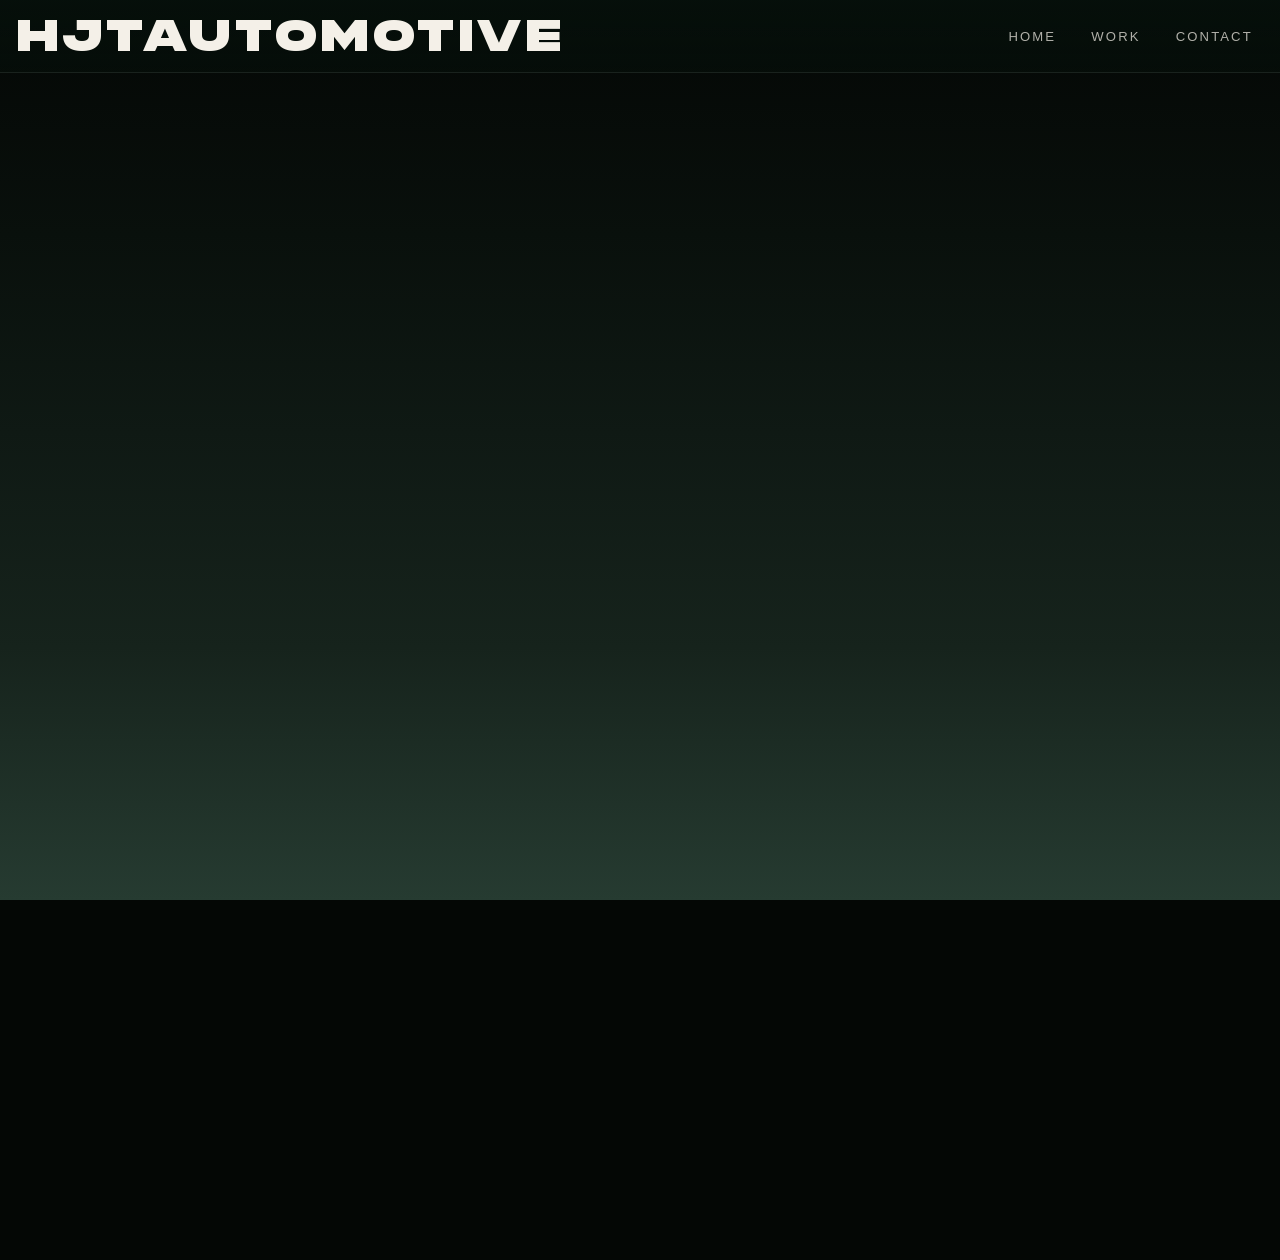
==== aston-martin-valhalla.html @ f8cab916 "Add files via upload" ====
<!DOCTYPE html>
<html lang="en">
<head>
  <meta charset="UTF-8">
  <meta name="viewport" content="width=device-width, initial-scale=1.0">
  <meta name="google" content="notranslate">
  <title>HJTAUTOMOTIVE Aston Martin Valhalla</title>
  <link rel="stylesheet" href="./styles/main.css">
</head>
<body class="category-page">
  <header class="site-header">
    <nav class="nav" aria-label="Primary navigation">
      <a class="brand notranslate" href="./index.html#home" translate="no">HJTAUTOMOTIVE</a>
      <button class="menu-toggle" type="button" aria-expanded="false" aria-controls="site-menu" aria-label="Open menu">
        <span></span>
        <span></span>
      </button>
      <div class="menu" id="site-menu">
        <a href="./index.html#home">Home</a>
        <a href="./work.html">Work</a>
        <a href="./index.html#contact">Contact</a>
      </div>
    </nav>
  </header>
  <main class="page-main">
    <section class="category-shell">
      <article class="category-hero-card">
        <div class="category-copy">
          <p class="category-kicker">Project One</p>
          <h1 class="category-title">Aston Martin Valhalla</h1>
          <p class="category-description">A focused gallery for Aston Martin Valhalla presentation work, pairing brand-led assets with premium automotive stills.</p>
          <div class="category-actions">
            <a class="ghost-button" href="./aston-martin.html">Back to Projects</a>
          </div>
        </div>
        <div class="category-hero-media">
          <img src="./assets/optimized/Automotive/Porsche%20997.jpg" alt="Aston Martin Valhalla hero image" decoding="async" fetchpriority="high">
        </div>
      </article>

      <section class="project-showcase category-gallery" aria-label="Aston Martin Valhalla gallery">
        <div class="gallery-grid" data-gallery-key="aston-martin-valhalla">
          <figure class="gallery-card"><img loading="lazy" decoding="async" fetchpriority="high" src="./assets/SVG/valhalla.svg" alt="Aston Martin Valhalla mark"></figure>
          <figure class="gallery-card"><img loading="lazy" decoding="async" fetchpriority="low" src="./assets/optimized/Automotive/Porsche%20997.jpg" alt="Aston Martin Valhalla image 1"></figure>
          <figure class="gallery-card"><img loading="lazy" decoding="async" fetchpriority="low" src="./assets/optimized/Automotive/Dream%20Shot%20E30%20&%20964.jpg" alt="Aston Martin Valhalla image 2"></figure>
          <figure class="gallery-card"><img loading="lazy" decoding="async" fetchpriority="low" src="./assets/optimized/Automotive/Porsche%20964%2009%2014-10-24.jpg" alt="Aston Martin Valhalla image 3"></figure>
        </div>
      </section>
    </section>
  </main>
  <script src="./scripts/main.js"></script>
</body>
</html>
---- styles/main.css ----
@font-face {
  font-family: "Phonk";
  src: url("../fonts/Phonk Regular DEMO.otf") format("opentype");
  font-display: swap;
}

:root {
  --bg: #06100b;
  --fade: #263b31;
  --surface: rgba(255, 255, 255, 0.04);
  --surface-strong: rgba(255, 255, 255, 0.06);
  --line: rgba(255, 255, 255, 0.14);
  --text: #f4f0e8;
  --muted: rgba(244, 240, 232, 0.72);
  --header-height: 0px;
  --hero-progress: 0;
  --hero-image-opacity: calc(1 - (var(--hero-progress) * 0.85));
  --hero-overlay-opacity: calc(0.28 + (var(--hero-progress) * 0.68));
  --hero-content-shift: calc(var(--hero-progress) * 48px);
  --testimonial-progress: 0;
}

* {
  box-sizing: border-box;
}

html {
  scroll-behavior: smooth;
  background: #040705;
  overscroll-behavior-y: none;
}

body {
  margin: 0;
  min-height: 100vh;
  font-family: "Helvetica Neue", Helvetica, Arial, sans-serif;
  color: var(--text);
  background: #040705;
  overflow-x: hidden;
  overscroll-behavior-y: none;
}

.work-page {
  --work-gutter: 1rem;
  min-height: 100svh;
}

main {
  position: relative;
  isolation: isolate;
}

main::before {
  content: "";
  position: fixed;
  inset: 0;
  z-index: -2;
  background:
    linear-gradient(180deg, #040705 0%, #09100c 26%, #0f1914 48%, #16231c 72%, var(--fade) 100%);
  pointer-events: none;
}

a {
  color: inherit;
  text-decoration: none;
}

button,
[role="button"],
input,
textarea,
select {
}

.site-header {
  position: sticky;
  top: 0;
  z-index: 30;
  background: linear-gradient(180deg, rgba(6, 16, 11, 0.94), rgba(6, 16, 11, 0.58));
  border-bottom: 1px solid rgba(255, 255, 255, 0.08);
}

.nav {
  width: min(1680px, calc(100% - 2rem));
  margin: 0 auto;
  padding: 1rem 0;
  display: flex;
  align-items: center;
  justify-content: space-between;
  gap: 2rem;
}

.brand {
  font-family: "Phonk", Impact, Haettenschweiler, "Arial Black", sans-serif;
  font-size: clamp(1.8rem, 3.5vw, 3.45rem);
  line-height: 0.9;
  letter-spacing: 0.08em;
  text-transform: uppercase;
  white-space: nowrap;
}

.menu {
  display: flex;
  align-items: center;
  justify-content: flex-end;
  flex-wrap: wrap;
  gap: 1.2rem;
}

.menu-toggle {
  display: none;
  align-items: center;
  justify-content: center;
  width: 3rem;
  height: 3rem;
  padding: 0;
  border: 1px solid rgba(255, 255, 255, 0.1);
  border-radius: 999px;
  background: rgba(255, 255, 255, 0.04);
  color: var(--text);
  transition: background 160ms ease, border-color 160ms ease, transform 160ms ease;
}

.menu-toggle span {
  position: absolute;
  width: 1rem;
  height: 1.5px;
  border-radius: 999px;
  background: currentColor;
  transition: transform 180ms ease, opacity 180ms ease;
}

.menu-toggle span:first-child {
  transform: translateY(-4px);
}

.menu-toggle span:last-child {
  transform: translateY(4px);
}

.menu-toggle:hover {
  background: rgba(255, 255, 255, 0.08);
  border-color: rgba(255, 255, 255, 0.16);
}

body.is-menu-open .menu-toggle span:first-child {
  transform: translateY(0) rotate(45deg);
}

body.is-menu-open .menu-toggle span:last-child {
  transform: translateY(0) rotate(-45deg);
}

.menu a {
  display: inline-flex;
  align-items: center;
  justify-content: center;
  min-height: 2.35rem;
  padding: 0.45rem 0.8rem;
  border-radius: 999px;
  font-size: 0.82rem;
  letter-spacing: 0.2em;
  text-transform: uppercase;
  color: var(--muted);
  transition:
    color 160ms ease,
    background 160ms ease,
    transform 160ms ease,
    box-shadow 160ms ease;
}

.menu a:hover {
  color: var(--text);
  background: rgba(255, 255, 255, 0.08);
  transform: translateY(-1px);
  box-shadow: inset 0 0 0 1px rgba(255, 255, 255, 0.08);
}

.hero {
  position: relative;
  min-height: calc(190vh - var(--header-height));
  background: #040705;
}

.hero-stage {
  position: sticky;
  top: var(--header-height);
  min-height: calc(100vh - var(--header-height));
  display: grid;
  place-items: center;
  padding: 2rem 1rem;
  overflow: clip;
  background: #040705;
}

.hero-media,
.hero-media::before,
.hero-media::after {
  position: absolute;
  inset: 0;
}

.hero-media {
  z-index: 0;
  background: linear-gradient(180deg, #08110d 0%, #101a14 46%, #16231c 100%);
}

.hero-media img {
  width: 100%;
  height: 100%;
  object-fit: cover;
  object-position: center center;
  opacity: var(--hero-image-opacity);
  filter: saturate(0.9) brightness(0.84);
  transition: opacity 120ms linear;
}

.hero-media::before {
  content: "";
  background:
    linear-gradient(180deg, rgba(4, 7, 5, 0.2) 0%, rgba(4, 7, 5, 0.1) 24%, rgba(10, 18, 14, 0.38) 58%, rgba(18, 29, 22, 0.94) 100%),
    linear-gradient(90deg, rgba(4, 7, 5, 0.74) 0%, rgba(4, 7, 5, 0.18) 46%, rgba(18, 29, 22, 0.36) 100%);
  opacity: var(--hero-overlay-opacity);
  z-index: 1;
  transition: opacity 120ms linear;
}

.hero-media::after {
  content: "";
  background:
    radial-gradient(circle at center, rgba(255, 255, 255, 0.05), transparent 42%),
    linear-gradient(180deg, rgba(22, 35, 28, 0) 55%, rgba(22, 35, 28, 0.98) 100%);
  opacity: calc(var(--hero-progress) * 0.9);
  z-index: 2;
  transition: opacity 120ms linear;
}

.hero-content {
  position: relative;
  z-index: 3;
  width: min(840px, 100%);
  min-height: calc(100vh - var(--header-height) - 6rem);
  margin: 0 auto;
  transition: opacity 120ms linear;
}

.hero-title-wrap {
  position: absolute;
  top: calc(50% + (var(--hero-content-shift) * 0.45));
  left: 50%;
  width: min(920px, calc(100% - 2rem));
  transform: translate(-50%, -50%);
  display: flex;
  justify-content: center;
  text-align: center;
  pointer-events: none;
}

.hero-meta {
  position: absolute;
  top: calc(50% + clamp(5.25rem, 10vw, 7.5rem) + var(--hero-content-shift));
  left: 50%;
  width: min(640px, calc(100% - 2rem));
  transform: translateX(-50%);
  display: flex;
  flex-direction: column;
  align-items: center;
  text-align: center;
  gap: 1.25rem;
}

.eyebrow,
.section-label,
.work-kicker {
  margin: 0;
  font-size: 0.82rem;
  letter-spacing: 0.24em;
  text-transform: uppercase;
  color: rgba(244, 240, 232, 0.76);
}

.hero h1 {
  margin: 0;
  font-family: "Phonk", Impact, Haettenschweiler, "Arial Black", sans-serif;
  font-size: clamp(3.4rem, 8vw, 6.8rem);
  line-height: 0.92;
  letter-spacing: 0.06em;
  text-transform: uppercase;
  font-weight: 400;
}

.hero-description,
.section-intro,
.work-card p,
.contact-panel p,
.testimonial-pill span {
  color: var(--muted);
  line-height: 1.8;
}

.hero-description {
  max-width: 34rem;
  margin: 0;
  font-size: clamp(1rem, 1.6vw, 1.15rem);
}

.hero-actions,
.contact-actions {
  display: flex;
  flex-wrap: wrap;
  justify-content: center;
  gap: 1rem;
  margin-top: 0.5rem;
}

.button,
.ghost-button {
  display: inline-flex;
  align-items: center;
  justify-content: center;
  min-width: 11rem;
  padding: 0.92rem 1.4rem;
  border-radius: 999px;
  border: 1px solid var(--line);
  font-size: 0.82rem;
  font-weight: 700;
  letter-spacing: 0.18em;
  text-transform: uppercase;
  transition:
    background 160ms ease,
    border-color 160ms ease,
    color 160ms ease,
    transform 160ms ease,
    box-shadow 160ms ease;
}

.button {
  background: rgba(244, 240, 232, 0.92);
  color: #09110d;
  border-color: rgba(244, 240, 232, 0.92);
}

.ghost-button {
  background: rgba(255, 255, 255, 0.03);
  color: var(--text);
}

.button:hover {
  transform: translateY(-2px);
  background: #ffffff;
  border-color: #ffffff;
  color: #09110d;
  box-shadow: 0 10px 28px rgba(255, 255, 255, 0.14);
}

.ghost-button:hover {
  transform: translateY(-2px);
  background: rgba(244, 240, 232, 0.94);
  border-color: rgba(244, 240, 232, 0.94);
  color: #09110d;
  box-shadow: 0 10px 28px rgba(255, 255, 255, 0.1);
}

.scroll-cue {
  position: absolute;
  left: 50%;
  bottom: 1.5rem;
  z-index: 3;
  transform: translateX(-50%);
  font-size: 0.72rem;
  letter-spacing: 0.28em;
  text-transform: uppercase;
  color: rgba(244, 240, 232, 0.5);
  opacity: calc(1 - (var(--hero-progress) * 1.4));
}

.testimonials,
.work,
.contact,
.page-main {
  position: relative;
  z-index: 2;
  width: min(1560px, calc(100% - 2rem));
  margin: 0 auto;
}

.testimonials,
.contact,
.project-showcase,
.category-shell {
  content-visibility: auto;
  contain-intrinsic-size: 900px;
}

.testimonials {
  padding: 4rem 0 3rem;
  opacity: calc(0.35 + (var(--testimonial-progress) * 0.65));
  transform: translateY(calc(36px - (var(--testimonial-progress) * 36px)));
  transition: opacity 180ms linear, transform 180ms linear;
}

.contact {
  padding: 2rem 0 6rem;
}

.page-main {
  padding: 0.5rem 0 0.75rem;
}

.work-page .page-main {
  width: 100%;
  padding: var(--work-gutter) 0;
}

.work-page .showcase-section {
  left: auto;
  width: calc(100% - (var(--work-gutter) * 2));
  margin: 0 auto;
  transform: none;
}

.showcase-section {
  position: relative;
  left: 50%;
  width: min(1880px, calc(100vw - 0.2rem));
  margin: 0;
  transform: translateX(-50%);
}

.section-heading {
  display: flex;
  flex-direction: column;
  gap: 0.6rem;
  align-items: center;
  text-align: center;
  margin-bottom: 2rem;
}

.section-heading-left {
  align-items: flex-start;
  text-align: left;
}

.section-heading h2 {
  margin: 0;
  font-size: clamp(2rem, 4vw, 3rem);
  line-height: 1;
  font-weight: 600;
}

.section-intro {
  max-width: 38rem;
  margin: 0;
  font-size: 1rem;
}

.marquee-row {
  position: relative;
  overflow: hidden;
  mask-image: linear-gradient(90deg, transparent, black 8%, black 92%, transparent);
  margin-top: 2rem;
}

.marquee-track {
  display: flex;
  align-items: center;
  gap: 1rem;
  width: max-content;
  animation: testimonial-marquee 22s linear infinite;
  animation-play-state: running;
}

.testimonial-pill {
  min-width: 30rem;
  max-width: 30rem;
  padding: 1.45rem 1.5rem;
  border-radius: 1.8rem;
  border: 1px solid rgba(255, 255, 255, 0.12);
  background: linear-gradient(180deg, rgba(255, 255, 255, 0.06), rgba(255, 255, 255, 0.04));
  text-align: center;
}

.testimonial-pill span {
  display: block;
  max-width: 24rem;
  margin: 0 auto;
  font-size: 1.05rem;
}

.testimonial-pill strong {
  display: block;
  margin-top: 0.55rem;
  font-size: 0.76rem;
  letter-spacing: 0.18em;
  text-transform: uppercase;
  color: rgba(244, 240, 232, 0.9);
}

.work-grid {
  display: grid;
  grid-template-columns: repeat(3, minmax(0, 1fr));
  gap: 1rem;
}

.page-hero {
  padding: 0 0 2.5rem;
}

.page-title {
  margin: 0;
  font-family: "Phonk", Impact, Haettenschweiler, "Arial Black", sans-serif;
  font-size: clamp(3rem, 8vw, 5.8rem);
  line-height: 0.92;
  letter-spacing: 0.06em;
  text-transform: uppercase;
  font-weight: 400;
}

.automotive-showcase {
  position: relative;
  min-height: calc(100svh - var(--header-height) - (var(--work-gutter) * 2));
  height: calc(100dvh - var(--header-height) - (var(--work-gutter) * 2));
  display: grid;
  grid-template-columns: repeat(3, minmax(0, 1fr));
  grid-template-rows: repeat(2, minmax(0, 1fr));
  gap: 0.95rem;
  padding: 1rem;
  overflow: visible;
  border-radius: 2rem;
  border: 1px solid rgba(255, 255, 255, 0.06);
  background:
    radial-gradient(circle at top left, rgba(255, 255, 255, 0.04), transparent 24%),
    linear-gradient(180deg, rgba(255, 255, 255, 0.03), rgba(255, 255, 255, 0)),
    linear-gradient(180deg, #0b120e 0%, #132019 54%, #1a2a21 100%);
  box-shadow: none;
}

.automotive-showcase::before {
  content: "";
  position: absolute;
  inset: 0;
  border-radius: inherit;
  background:
    linear-gradient(90deg, rgba(255, 255, 255, 0.04), transparent 12%, transparent 88%, rgba(255, 255, 255, 0.04)),
    linear-gradient(180deg, rgba(255, 255, 255, 0.03), transparent 14%, transparent 86%, rgba(255, 255, 255, 0.03));
  pointer-events: none;
}

.showcase-tile {
  --tile-tilt: 0deg;
  --tile-shift-x: 0px;
  --tile-shift-y: 0px;
  --tile-hover-y: 0px;
  --tile-scale: 1;
  position: relative;
  display: block;
  min-height: 0;
  overflow: hidden;
  isolation: isolate;
  border: 1px solid rgba(255, 255, 255, 0.08);
  border-radius: 1.35rem;
  transform-origin: center center;
  transform: translate(var(--tile-shift-x), calc(var(--tile-shift-y) + var(--tile-hover-y))) rotate(var(--tile-tilt)) scale(var(--tile-scale));
  will-change: auto;
  transition:
    transform 220ms ease,
    opacity 220ms ease,
    filter 220ms ease;
}

.showcase-tile img {
  width: 100%;
  height: 100%;
  display: block;
  object-fit: cover;
  transform: translateZ(0);
  transition:
    transform 220ms ease,
    filter 220ms ease,
    opacity 220ms ease;
}

.showcase-tile::after {
  content: "";
  position: absolute;
  inset: 0;
  background:
    linear-gradient(180deg, rgba(6, 9, 8, 0.06), rgba(6, 9, 8, 0.28)),
    linear-gradient(135deg, rgba(255, 255, 255, 0.08), transparent 38%);
  pointer-events: none;
}

.showcase-tile-label {
  position: absolute;
  left: 1rem;
  bottom: 1rem;
  z-index: 2;
  display: inline-flex;
  align-items: center;
  min-height: 2.6rem;
  padding: 0 0.95rem;
  border-radius: 999px;
  background: rgba(244, 240, 232, 0.92);
  border: 1px solid rgba(0, 0, 0, 0.08);
  color: #09110d;
  font-size: 0.75rem;
  font-weight: 700;
  letter-spacing: 0.12em;
  text-transform: uppercase;
  white-space: nowrap;
  max-width: calc(100% - 2rem);
}

.showcase-tile-wide {
  grid-column: 1;
  grid-row: 1;
  width: 101%;
  height: 101%;
  justify-self: start;
  align-self: start;
  --tile-tilt: -1.2deg;
  --tile-shift-x: -2px;
  --tile-shift-y: -3px;
}

.showcase-tile-wide img {
  object-position: center center;
}

.showcase-tile-tall {
  grid-column: 2;
  grid-row: 1;
  width: 100%;
  height: 100%;
  justify-self: center;
  align-self: start;
  --tile-tilt: 1deg;
  --tile-shift-x: 0px;
  --tile-shift-y: -6px;
}

.showcase-tile-tall img {
  object-position: center center;
}

.showcase-tile-center {
  grid-column: 3;
  grid-row: 1;
  width: 101%;
  height: 101%;
  justify-self: end;
  align-self: center;
  --tile-tilt: 1.35deg;
  --tile-shift-x: 2px;
  --tile-shift-y: -1px;
  z-index: auto;
}

.showcase-tile-center img {
  object-position: center center;
}

.showcase-tile-square {
  grid-column: 1;
  grid-row: 2;
  width: 100%;
  height: 100%;
  justify-self: start;
  align-self: end;
  --tile-tilt: 1.15deg;
  --tile-shift-x: 1px;
  --tile-shift-y: 4px;
}

.showcase-tile-square img {
  object-position: center center;
}

.showcase-tile-low {
  grid-column: 2;
  grid-row: 2;
  width: 102%;
  height: 101%;
  justify-self: center;
  align-self: end;
  --tile-tilt: -1.1deg;
  --tile-shift-x: 3px;
  --tile-shift-y: 8px;
}

.showcase-tile-low img {
  object-position: center center;
}

.showcase-tile-left-low {
  grid-column: 3;
  grid-row: 2;
  width: 100%;
  height: 100%;
  justify-self: end;
  align-self: end;
  --tile-tilt: 0.95deg;
  --tile-shift-x: 2px;
  --tile-shift-y: 5px;
}

.showcase-tile-left-low img {
  object-position: center center;
}

.showcase-popup {
  position: absolute;
  top: 0;
  left: 0;
  z-index: 10;
  width: min(15rem, calc(100% - 1.8rem));
  max-width: min(15rem, calc(100% - 1.8rem));
  padding: 0.95rem 1rem;
  border-radius: 1.2rem;
  border: 1px solid rgba(255, 255, 255, 0.08);
  background: rgba(11, 18, 14, 0.92);
  opacity: 0;
  pointer-events: none;
  transform: translateY(8px);
  transition: opacity 200ms ease, transform 200ms ease;
}

.showcase-popup.is-visible {
  opacity: 1;
  transform: translateY(0);
}

.showcase-popup-kicker {
  margin: 0 0 0.45rem;
  font-size: 0.74rem;
  letter-spacing: 0.18em;
  text-transform: uppercase;
  color: rgba(240, 125, 77, 0.92);
}

.showcase-popup h2 {
  margin: 0;
  font-size: 1.4rem;
  line-height: 1;
}

.showcase-popup-note {
  margin: 0.75rem 0 0;
  color: var(--muted);
  line-height: 1.55;
  font-size: 0.9rem;
  display: -webkit-box;
  -webkit-line-clamp: 3;
  -webkit-box-orient: vertical;
  overflow: hidden;
}

body.is-desktop-interactive .automotive-showcase.is-hovering-tile .showcase-tile:not(.is-active-tile) {
  opacity: 0.72;
}

body.is-desktop-interactive .showcase-tile:hover,
body.is-desktop-interactive .showcase-tile:focus-visible,
body.is-desktop-interactive .showcase-tile.is-active-tile {
  z-index: 6;
  --tile-hover-y: -1px;
  --tile-scale: 1.002;
}

body.is-desktop-interactive .showcase-tile:hover img,
body.is-desktop-interactive .showcase-tile:focus-visible img,
body.is-desktop-interactive .showcase-tile.is-active-tile img {
  transform: none;
}

.work-page-grid {
  display: grid;
  grid-template-columns: repeat(3, minmax(0, 1fr));
  gap: 1rem;
}

.work-card,
.contact-panel {
  border-radius: 1.4rem;
  border: 1px solid var(--line);
  background: linear-gradient(180deg, var(--surface), var(--surface-strong));
}

.work-card {
  padding: 1.5rem;
}

.work-card-large {
  grid-column: span 2;
  min-height: 18rem;
}

.work-card h3 {
  margin: 0.65rem 0 0.75rem;
  font-size: 1.4rem;
}

.work-card p {
  margin: 0;
  font-size: 0.98rem;
}

.contact-panel {
  display: flex;
  align-items: center;
  justify-content: space-between;
  gap: 2rem;
  padding: 1.7rem;
}

.contact-panel p {
  max-width: 38rem;
  margin: 0;
  font-size: 1rem;
}

.page-contact-cta {
  width: 100%;
  margin-top: 2rem;
}

.category-page {
  --category-gutter: 1rem;
  min-height: 100svh;
}

.category-page .page-main {
  width: calc(100% - (var(--category-gutter) * 2));
  padding: var(--category-gutter) 0 2rem;
}

.category-shell {
  display: grid;
  gap: 1rem;
}

.category-hero-card,
.project-showcase,
.category-feature-card {
  position: relative;
  border-radius: 2rem;
  border: 1px solid rgba(255, 255, 255, 0.08);
  background:
    linear-gradient(180deg, rgba(255, 255, 255, 0.04), rgba(255, 255, 255, 0.02)),
    linear-gradient(180deg, #0b120e 0%, #132019 54%, #1a2a21 100%);
}

.category-hero-card {
  display: grid;
  grid-template-columns: minmax(0, 0.95fr) minmax(0, 1.2fr);
  gap: 1rem;
  padding: 1rem;
  overflow: hidden;
}

.category-copy {
  display: flex;
  flex-direction: column;
  justify-content: center;
  gap: 1rem;
  padding: 0.6rem;
}

.category-kicker {
  margin: 0;
  font-size: 0.74rem;
  letter-spacing: 0.22em;
  text-transform: uppercase;
  color: rgba(240, 125, 77, 0.92);
}

.category-title {
  margin: 0;
  font-family: "Phonk", Impact, Haettenschweiler, "Arial Black", sans-serif;
  font-size: clamp(2.8rem, 6vw, 5.6rem);
  line-height: 0.9;
  letter-spacing: 0.06em;
  text-transform: uppercase;
  font-weight: 400;
}

.category-description {
  margin: 0;
  max-width: 36rem;
  color: var(--muted);
  line-height: 1.7;
  font-size: 1rem;
}

.category-hero-media {
  position: relative;
  min-height: clamp(22rem, 52vw, 40rem);
  border-radius: 1.5rem;
  overflow: hidden;
}

.category-hero-media::after,
.project-card::after,
.category-feature-image::after {
  content: "";
  position: absolute;
  inset: 0;
  background:
    linear-gradient(180deg, rgba(6, 9, 8, 0.04), rgba(6, 9, 8, 0.3)),
    linear-gradient(135deg, rgba(255, 255, 255, 0.08), transparent 38%);
  pointer-events: none;
}

.category-hero-media img,
.project-card img,
.category-feature-image img {
  width: 100%;
  height: 100%;
  display: block;
  object-fit: cover;
}

.category-actions {
  display: flex;
  flex-wrap: wrap;
  gap: 0.75rem;
}

.project-showcase {
  padding: 1rem;
}

.project-showcase-header {
  display: flex;
  align-items: flex-end;
  justify-content: space-between;
  gap: 1rem;
  margin-bottom: 1rem;
  padding: 0 0.2rem;
}

.project-showcase-title {
  margin: 0;
  font-size: clamp(1.5rem, 3vw, 2.25rem);
  line-height: 1;
}

.project-grid {
  display: grid;
  grid-template-columns: repeat(2, minmax(0, 1fr));
  gap: 1rem;
}

.project-card {
  position: relative;
  min-height: 28rem;
  border-radius: 1.6rem;
  overflow: hidden;
  border: 1px solid rgba(255, 255, 255, 0.08);
}

.project-card-copy {
  position: absolute;
  left: 1rem;
  right: 1rem;
  bottom: 1rem;
  z-index: 2;
  display: grid;
  gap: 0.45rem;
}

.project-card-kicker {
  display: inline-flex;
  width: fit-content;
  min-height: 2.25rem;
  align-items: center;
  padding: 0 0.85rem;
  border-radius: 999px;
  background: rgba(244, 240, 232, 0.92);
  color: #09110d;
  font-size: 0.72rem;
  letter-spacing: 0.12em;
  text-transform: uppercase;
  font-weight: 700;
}

.project-card-title {
  margin: 0;
  font-size: clamp(1.5rem, 2.8vw, 2.4rem);
  line-height: 1;
}

.project-card-note {
  margin: 0;
  max-width: 20rem;
  color: rgba(244, 240, 232, 0.86);
  line-height: 1.6;
}

.aston-martin-page {
  --aston-shell-pad: clamp(0.5rem, 1.1vh, 0.9rem);
  --aston-card-gap: clamp(0.6rem, 1vh, 1rem);
  height: 100dvh;
  overflow: hidden;
}

.aston-martin-page .page-main {
  height: calc(100dvh - var(--header-height));
  width: calc(100% - 1rem);
  padding: var(--aston-shell-pad) 0 0;
  display: flex;
}

.aston-martin-page .category-shell {
  flex: 1 1 auto;
  height: 100%;
  min-height: 0;
}

.aston-martin-showcase {
  display: flex;
  flex-direction: column;
  flex: 1 1 auto;
  height: 100%;
  padding: var(--aston-shell-pad);
}

.aston-martin-showcase .project-grid {
  flex: 1 1 auto;
  height: 100%;
  grid-template-columns: repeat(2, minmax(0, 1fr));
  gap: var(--aston-card-gap);
  align-items: stretch;
}

.aston-martin-card {
  min-height: 0;
  height: 100%;
}

.aston-martin-card img {
  height: 100%;
  object-fit: cover;
}

.aston-martin-card .project-card-copy {
  left: clamp(0.95rem, 1.5vw, 1.25rem);
  right: clamp(0.95rem, 1.5vw, 1.25rem);
  bottom: clamp(0.85rem, 1.5vh, 1.15rem);
}

.aston-martin-card .project-card-title {
  font-size: clamp(1.35rem, 2.15vw, 2.3rem);
  line-height: 0.96;
}


.client-showcase {
  min-height: calc(100svh - var(--header-height) - (var(--category-gutter) * 2));
}

.client-showcase-simple {
  padding: 1rem;
}

.client-showcase-header {
  align-items: flex-start;
  margin-bottom: 0.75rem;
}

.client-project-stack {
  display: grid;
  grid-template-rows: repeat(2, minmax(0, 1fr));
  gap: 1rem;
  height: calc(100% - 3.5rem);
}

.client-project-card {
  min-height: 0;
}

.client-project-link {
  display: block;
}

.client-project-card img {
  width: 100%;
  height: 100%;
  object-fit: cover;
}

.aston-martin-page {
  height: 100svh;
  overflow: hidden;
}

.aston-martin-page .page-main {
  min-height: calc(100svh - var(--header-height));
  padding: 0.75rem 0;
}

.aston-martin-page .category-shell {
  height: 100%;
}

.aston-martin-page .client-showcase {
  min-height: 100%;
}

.aston-martin-page .project-showcase-title {
  font-size: clamp(1.35rem, 2.5vw, 1.9rem);
}

.aston-martin-page .category-kicker {
  font-size: 0.68rem;
  letter-spacing: 0.18em;
}

.category-gallery {
  position: relative;
  padding: 0.9rem;
  overflow: hidden;
  background:
    radial-gradient(circle at top left, rgba(83, 110, 95, 0.22), transparent 34%),
    radial-gradient(circle at bottom right, rgba(38, 59, 49, 0.4), transparent 42%),
    linear-gradient(180deg, rgba(10, 17, 13, 0.92) 0%, rgba(19, 32, 25, 0.94) 54%, rgba(26, 42, 33, 0.98) 100%);
}

.category-gallery::before {
  content: "";
  position: absolute;
  inset: 0;
  background:
    linear-gradient(135deg, rgba(255, 255, 255, 0.045), transparent 26%, transparent 72%, rgba(255, 255, 255, 0.03)),
    radial-gradient(circle at center, rgba(255, 255, 255, 0.03), transparent 60%);
  pointer-events: none;
}

.category-gallery-header {
  position: relative;
  z-index: 1;
  display: flex;
  align-items: flex-end;
  justify-content: space-between;
  gap: 1rem;
  margin-bottom: 1rem;
  padding: 0 0.2rem;
}

.gallery-grid {
  --gallery-columns: 4;
  z-index: 1;
  position: relative;
  display: grid;
  grid-template-columns: repeat(var(--gallery-columns), minmax(0, 1fr));
  align-items: start;
  gap: 1rem;
  min-height: 0;
}

.gallery-grid.is-masonry {
  display: block;
}

.gallery-card {
  --gallery-x: 0px;
  --gallery-y: 0px;
  --gallery-hover-y: 0px;
  margin: 0;
  border-radius: 1.35rem;
  overflow: hidden;
  border: 1px solid rgba(255, 255, 255, 0.08);
  background: rgba(255, 255, 255, 0.03);
  contain: layout paint;
  transition: border-color 160ms ease;
}

.gallery-card img {
  width: 100%;
  height: auto;
  display: block;
  object-fit: contain;
  transition: transform 260ms ease;
}

.gallery-grid.is-masonry .gallery-card {
  position: absolute;
  top: 0;
  left: 0;
  width: var(--gallery-item-width, 100%);
  transform: translate(var(--gallery-x), calc(var(--gallery-y) + var(--gallery-hover-y)));
}

body.is-desktop-interactive .gallery-card:hover,
body.is-desktop-interactive .gallery-card:focus-visible {
  --gallery-hover-y: 0px;
  border-color: rgba(255, 255, 255, 0.16);
}

body.is-desktop-interactive .gallery-card:hover img,
body.is-desktop-interactive .gallery-card:focus-visible img {
  transform: none;
}


.lightbox-open {
  overflow: hidden;
}

.lightbox {
  position: fixed;
  inset: 0;
  z-index: 10020;
  display: grid;
  grid-template-columns: auto minmax(0, 1fr) auto;
  align-items: center;
  gap: 1rem;
  padding: 2rem;
  background: rgba(4, 7, 5, 0.9);
  opacity: 0;
  pointer-events: none;
  transition: opacity 220ms ease;
}

.lightbox.is-open {
  opacity: 1;
  pointer-events: auto;
}

.lightbox-stage {
  display: grid;
  justify-items: center;
  gap: 0.9rem;
}

.lightbox-image {
  max-width: min(92vw, 1680px);
  max-height: calc(100vh - 8rem);
  width: auto;
  height: auto;
  border-radius: 1.4rem;
  transition: opacity 180ms ease;
}

.lightbox.is-open .lightbox-image {
  opacity: 1;
}

.lightbox-counter {
  margin: 0;
  font-size: 0.78rem;
  letter-spacing: 0.18em;
  text-transform: uppercase;
  color: rgba(244, 240, 232, 0.74);
}

.lightbox-button {
  display: inline-flex;
  align-items: center;
  justify-content: center;
  width: 3.2rem;
  height: 3.2rem;
  border: 1px solid rgba(255, 255, 255, 0.12);
  border-radius: 999px;
  background: rgba(11, 18, 14, 0.8);
  color: var(--text);
  font-size: 1.4rem;
  transition: transform 180ms ease, background 180ms ease, border-color 180ms ease;
}

.lightbox-button:hover {
  transform: translateY(-1px);
  background: rgba(255, 255, 255, 0.1);
  border-color: rgba(255, 255, 255, 0.18);
}

.lightbox-close {
  position: absolute;
  top: 1.25rem;
  right: 1.25rem;
}

@keyframes testimonial-marquee {
  from {
    transform: translateX(-50%);
  }

  to {
    transform: translateX(0);
  }
}


@media (max-width: 1280px) {
  .nav {
    width: calc(100% - 2rem);
    gap: 1.25rem;
  }

  .menu {
    gap: 0.8rem;
  }

  .menu a {
    padding: 0.45rem 0.7rem;
    letter-spacing: 0.16em;
  }

  .hero {
    min-height: calc(175vh - var(--header-height));
  }

  .hero-content {
    width: min(760px, 100%);
  }

  .hero-title-wrap {
    width: min(820px, calc(100% - 2rem));
  }

  .hero h1 {
    font-size: clamp(3.1rem, 7vw, 5.9rem);
  }

  .hero-meta {
    width: min(580px, calc(100% - 2rem));
  }

  .testimonials,
  .work,
  .contact,
  .page-main {
    width: calc(100% - 2rem);
  }

  .automotive-showcase {
    grid-template-columns: repeat(2, minmax(0, 1fr));
    grid-template-rows: none;
    auto-rows: 20rem;
    min-height: auto;
    height: auto;
  }

  .showcase-tile-wide,
  .showcase-tile-tall,
  .showcase-tile-center,
  .showcase-tile-square,
  .showcase-tile-low,
  .showcase-tile-left-low {
    width: auto;
    height: auto;
    grid-column: auto;
    grid-row: auto;
    justify-self: stretch;
    align-self: stretch;
    --tile-tilt: 0deg;
  }

  .showcase-popup {
    display: none;
  }

  .gallery-grid {
    --gallery-columns: 3;
  }
}

@media (max-width: 980px) {
  .nav {
    align-items: flex-start;
    flex-direction: column;
    padding: 0.85rem 0;
  }

  .menu {
    width: 100%;
    justify-content: flex-start;
  }

  .hero {
    min-height: calc(155vh - var(--header-height));
  }

  .hero-stage {
    padding: 1.5rem 1rem;
  }

  .hero-content {
    min-height: calc(100vh - var(--header-height) - 5rem);
  }

  .hero-title-wrap {
    width: calc(100% - 1.25rem);
  }

  .hero-meta {
    width: min(34rem, calc(100% - 1.25rem));
  }

  .contact-actions {
    width: 100%;
    flex-wrap: wrap;
  }

  .work-grid {
    grid-template-columns: 1fr;
  }

  .work-page-grid {
    grid-template-columns: 1fr;
  }

  .work-card-large {
    grid-column: auto;
    min-height: auto;
  }

  .contact-panel {
    flex-direction: column;
    align-items: flex-start;
  }

  .automotive-showcase {
    min-height: auto;
    grid-template-columns: repeat(2, minmax(0, 1fr));
    grid-template-rows: none;
    auto-rows: 18rem;
    height: auto;
  }

  .showcase-tile-wide,
  .showcase-tile-tall,
  .showcase-tile-center,
  .showcase-tile-square,
  .showcase-tile-low,
  .showcase-tile-left-low {
    width: auto;
    height: auto;
    grid-column: auto;
    grid-row: auto;
    justify-self: stretch;
    align-self: stretch;
    --tile-tilt: 0deg;
  }

  .category-hero-card {
    grid-template-columns: 1fr;
  }

  .project-grid {
    grid-template-columns: 1fr;
  }

  .aston-martin-page {
    height: auto;
    overflow: auto;
  }

  .aston-martin-page .page-main,
  .aston-martin-page .category-shell,
  .aston-martin-showcase,
  .aston-martin-showcase .project-grid {
    height: auto;
    min-height: auto;
  }

  .aston-martin-showcase .project-grid {
    grid-template-columns: 1fr;
  }

  .aston-martin-card {
    min-height: 20rem;
  }

  .aston-martin-page {
    height: auto;
    overflow: auto;
  }

  .aston-martin-page .page-main,
  .aston-martin-page .category-shell,
  .aston-martin-page .project-showcase,
  .aston-martin-page .project-grid {
    height: auto;
    min-height: auto;
  }

  .aston-martin-page .project-grid {
    grid-template-rows: none;
  }

  .aston-martin-page .project-card {
    min-height: 18rem;
  }

  .client-showcase {
    min-height: auto;
  }

  .client-project-stack {
    grid-template-rows: repeat(2, minmax(18rem, 1fr));
    height: auto;
  }

  .client-project-card {
    min-height: 18rem;
  }

  .aston-martin-page {
    height: auto;
    overflow: auto;
  }

  .aston-martin-page .page-main,
  .aston-martin-page .category-shell,
  .aston-martin-page .client-showcase {
    min-height: auto;
    height: auto;
  }

  .gallery-grid {
    --gallery-columns: 3;
  }

  .lightbox {
    grid-template-columns: 1fr;
    justify-items: center;
  }

  .lightbox-prev,
  .lightbox-next {
    position: absolute;
    bottom: 1.25rem;
  }

  .lightbox-prev {
    left: calc(50% - 4rem);
  }

  .lightbox-next {
    right: calc(50% - 4rem);
  }
}

@media (max-width: 820px) {
  .nav {
    gap: 0.9rem;
  }

  .brand {
    font-size: clamp(1.7rem, 7vw, 2.6rem);
  }

  .menu {
    width: 100%;
    gap: 0.65rem;
  }

  .menu a {
    min-height: 2.15rem;
    padding: 0.4rem 0.7rem;
    font-size: 0.76rem;
  }

  .testimonials {
    padding: 3rem 0 2.25rem;
  }

  .contact {
    padding: 1.5rem 0 4rem;
  }

  .section-heading {
    margin-bottom: 1.5rem;
  }

  .testimonial-pill {
    min-width: 24rem;
    max-width: 24rem;
  }

  .gallery-grid {
    --gallery-columns: 2;
    gap: 0.9rem;
  }

  .lightbox {
    padding: 1rem;
  }

  .lightbox-image {
    max-width: calc(100vw - 2rem);
    max-height: calc(100vh - 7rem);
  }
}

@media (max-width: 760px) {
  .site-header {
    background: linear-gradient(180deg, rgba(6, 16, 11, 0.96), rgba(6, 16, 11, 0.82));
  }

  .nav {
    position: relative;
    display: grid;
    grid-template-columns: minmax(0, 1fr) auto;
    grid-template-areas:
      "brand toggle"
      "menu menu";
    width: calc(100% - 0.75rem);
    gap: 0.55rem;
    align-items: start;
  }

  .brand {
    grid-area: brand;
    font-size: clamp(1.95rem, 11vw, 2.95rem);
    align-self: center;
    text-align: left;
    white-space: nowrap;
    line-height: 0.84;
    letter-spacing: 0.04em;
  }

  .menu-toggle {
    position: relative;
    display: inline-flex;
    grid-area: toggle;
    justify-self: end;
    align-self: center;
  }

  .menu {
    grid-area: menu;
    display: grid;
    grid-template-columns: 1fr;
    gap: 0.5rem;
    max-height: 0;
    padding: 0;
    border: 1px solid transparent;
    border-radius: 1.15rem;
    background: rgba(7, 14, 10, 0.94);
    backdrop-filter: blur(16px);
    box-shadow: 0 18px 40px rgba(0, 0, 0, 0.2);
    opacity: 0;
    overflow: hidden;
    pointer-events: none;
    transform: translateY(-8px);
    transition:
      opacity 180ms ease,
      transform 180ms ease,
      max-height 180ms ease,
      padding 180ms ease,
      border-color 180ms ease;
  }

  body.is-menu-open .menu {
    max-height: 16rem;
    padding: 0.75rem;
    border-color: rgba(255, 255, 255, 0.08);
    opacity: 1;
    pointer-events: auto;
    transform: translateY(0);
  }

  .menu a {
    width: 100%;
    min-height: 2.6rem;
    padding: 0.55rem 0.4rem;
    border: 1px solid rgba(255, 255, 255, 0.08);
    background: rgba(255, 255, 255, 0.04);
    font-size: 0.72rem;
    letter-spacing: 0.14em;
  }

  .hero {
    min-height: auto;
  }

  .hero-stage {
    position: relative;
    top: auto;
    min-height: calc(100svh - var(--header-height));
    align-items: end;
    padding: 1rem 0.75rem 1.25rem;
  }

  .hero-content {
    display: flex;
    flex-direction: column;
    justify-content: flex-end;
    gap: 1rem;
    min-height: calc(100svh - var(--header-height) - 1.5rem);
  }

  .hero-title-wrap,
  .hero-meta {
    position: relative;
    top: auto;
    left: auto;
    width: 100%;
    transform: none;
  }

  .hero-title-wrap {
    justify-content: flex-start;
    text-align: left;
  }

  .hero-meta {
    align-items: flex-start;
    text-align: left;
    padding: 1rem;
    border-radius: 1.35rem;
    background: linear-gradient(180deg, rgba(8, 14, 11, 0.2), rgba(8, 14, 11, 0.72));
    backdrop-filter: blur(10px);
  }

  .hero h1 {
    font-size: clamp(2.8rem, 12vw, 4.2rem);
    line-height: 0.88;
    max-width: 7ch;
  }

  .hero-description {
    max-width: 24rem;
    font-size: 0.94rem;
  }

  .hero-actions {
    justify-content: stretch;
    margin-top: 0.25rem;
  }

  .button,
  .ghost-button {
    min-height: 3rem;
  }

  .scroll-cue {
    display: none;
  }

  .testimonials,
  .contact,
  .page-main,
  .category-page .page-main {
    width: calc(100% - 1rem);
  }

  .section-heading,
  .section-heading-left {
    align-items: flex-start;
    text-align: left;
  }

  .section-heading h2 {
    font-size: clamp(1.8rem, 9vw, 2.4rem);
  }

  .marquee-row {
    margin-top: 1.25rem;
    mask-image: none;
  }

  .marquee-track {
    gap: 0.75rem;
    animation-duration: 28s;
  }

  .testimonial-pill {
    min-width: min(84vw, 22rem);
    max-width: min(84vw, 22rem);
    padding: 1.2rem 1.1rem;
    border-radius: 1.3rem;
  }

  .testimonial-pill span {
    max-width: 100%;
    font-size: 0.96rem;
  }

  .contact-panel {
    gap: 1.25rem;
    padding: 1.15rem;
    border-radius: 1.2rem;
  }

  .contact-panel p {
    font-size: 0.95rem;
  }

  .automotive-showcase {
    padding: 0.75rem;
    gap: 0.75rem;
    border-radius: 1.4rem;
    border-color: rgba(255, 255, 255, 0.05);
  }

  .showcase-tile {
    border-radius: 1.1rem;
  }

  .showcase-tile-label {
    left: 0.75rem;
    bottom: 0.75rem;
    min-height: 2.3rem;
    padding: 0 0.8rem;
    font-size: 0.68rem;
    letter-spacing: 0.1em;
  }

  .category-gallery {
    padding: 0.75rem;
  }

  .gallery-grid {
    gap: 0.75rem;
  }

  .gallery-card {
    border-radius: 0.95rem;
  }
}

@media (max-width: 640px) {
  .brand {
    font-size: clamp(1.8rem, 12vw, 2.55rem);
    line-height: 0.84;
  }

  .hero {
    min-height: auto;
  }

  .hero-stage {
    padding: 0.9rem 0.5rem 1rem;
  }

  .hero-content {
    width: 100%;
    min-height: calc(100svh - var(--header-height) - 1rem);
  }

  .hero-title-wrap {
    width: calc(100% - 1rem);
  }

  .hero-meta {
    width: calc(100% - 1rem);
    gap: 0.85rem;
    padding: 0.9rem;
  }

  .hero h1 {
    font-size: clamp(2.45rem, 11.8vw, 3.75rem);
  }

  .hero-description,
  .section-intro {
    line-height: 1.7;
  }

  .hero-description {
    max-width: 27rem;
    font-size: 0.96rem;
  }

  .hero-actions,
  .contact-actions {
    width: 100%;
    gap: 0.75rem;
  }

  .button,
  .ghost-button {
    width: 100%;
    min-width: 0;
  }

  .testimonial-pill {
    min-width: 21rem;
    max-width: 21rem;
  }

  .automotive-showcase {
    min-height: auto;
    padding: 0.65rem;
    display: grid;
    grid-template-columns: 1fr;
    grid-template-rows: none;
    auto-rows: 15rem;
    gap: 0.65rem;
    border-radius: 1.6rem;
  }

  .automotive-showcase::before,
  .showcase-popup {
    display: none;
  }

  .showcase-tile {
    position: relative;
    transform: none !important;
  }

  .showcase-tile-wide,
  .showcase-tile-tall,
  .showcase-tile-center,
  .showcase-tile-square,
  .showcase-tile-low,
  .showcase-tile-left-low {
    grid-column: auto;
    grid-row: auto;
  }

  .category-page .page-main {
    width: calc(100% - 2rem);
    padding: 0.75rem 0 1.5rem;
  }

  .category-hero-card,
  .project-showcase,
  .category-feature-card {
    border-radius: 1.6rem;
  }

  .project-card {
    min-height: 22rem;
  }

  .gallery-grid {
    --gallery-columns: 2;
    gap: 0.8rem;
  }

  .gallery-card {
    border-radius: 1rem;
  }

  .lightbox {
    padding: 1rem;
  }

  .lightbox-image {
    max-width: calc(100vw - 2rem);
    max-height: calc(100svh - 7.5rem);
    border-radius: 1rem;
  }

  .lightbox-button {
    width: 2.9rem;
    height: 2.9rem;
  }
}

@media (max-width: 520px) {
  .nav {
    width: calc(100% - 1rem);
    padding: 0.75rem 0;
  }

  .brand {
    max-width: 100%;
    white-space: nowrap;
    line-height: 0.84;
    font-size: clamp(1.65rem, 13vw, 2.2rem);
    letter-spacing: 0.035em;
  }

  .menu a {
    width: 100%;
    flex: 1 1 100%;
    min-height: 2.55rem;
  }

  .hero {
    min-height: auto;
  }

  .hero-content {
    min-height: calc(100svh - var(--header-height) - 0.75rem);
  }

  .hero-meta {
    width: calc(100% - 0.5rem);
  }

  .hero h1 {
    font-size: clamp(2.1rem, 11vw, 3.15rem);
  }

  .hero-description {
    font-size: 0.92rem;
  }

  .eyebrow,
  .section-label,
  .work-kicker {
    font-size: 0.72rem;
    letter-spacing: 0.2em;
  }

  .testimonial-pill {
    min-width: calc(100vw - 3rem);
    max-width: calc(100vw - 3rem);
  }

  .category-page .page-main,
  .testimonials,
  .work,
  .contact,
  .page-main {
    width: calc(100% - 1rem);
  }

  .gallery-grid {
    --gallery-columns: 2;
  }

  .lightbox {
    padding: 0.75rem;
    gap: 0.75rem;
  }

  .lightbox-image {
    max-width: calc(100vw - 1.5rem);
    max-height: calc(100svh - 8.5rem);
  }

  .lightbox-prev {
    left: calc(50% - 3.6rem);
  }

  .lightbox-next {
    right: calc(50% - 3.6rem);
  }
}

@media (max-width: 380px) {
  .brand {
    font-size: clamp(1.42rem, 12.5vw, 1.82rem);
    line-height: 0.84;
  }

  .hero h1 {
    font-size: clamp(1.9rem, 10.8vw, 2.7rem);
  }

  .gallery-grid {
    --gallery-columns: 1;
  }
}
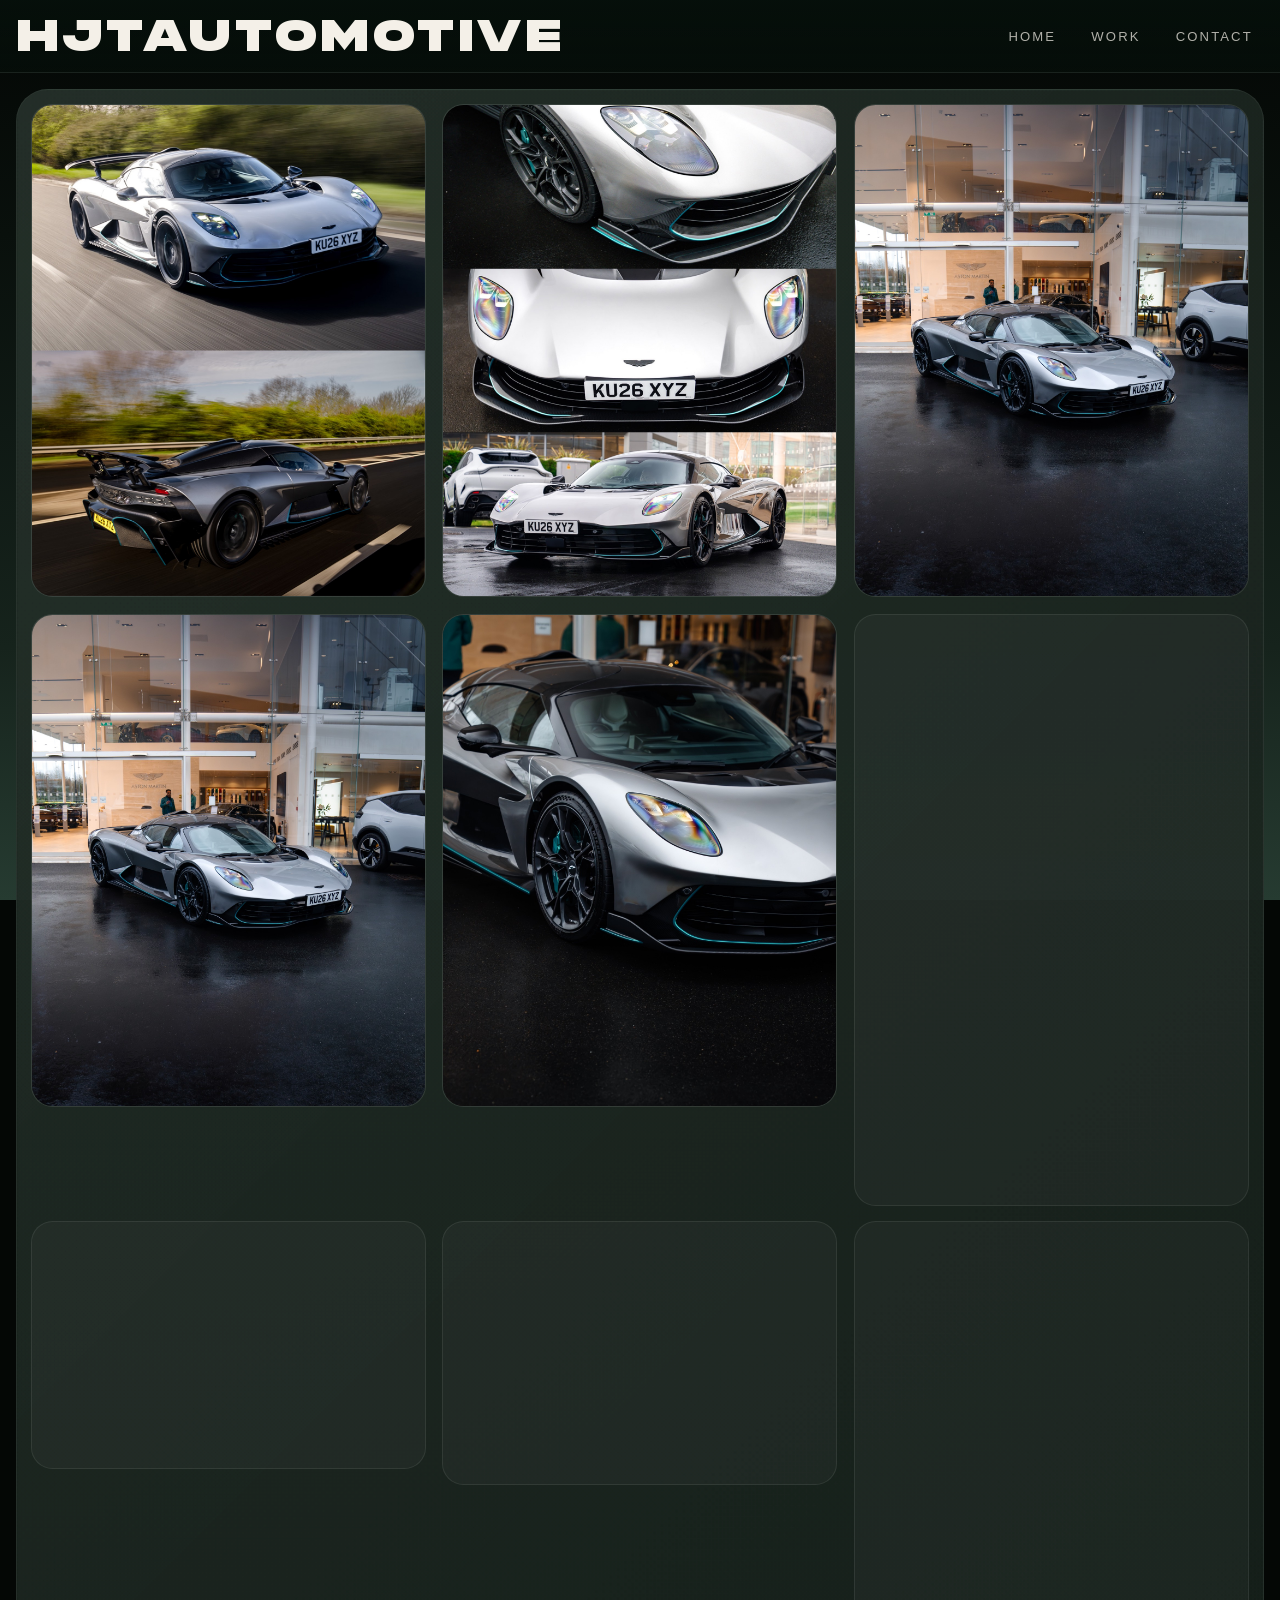
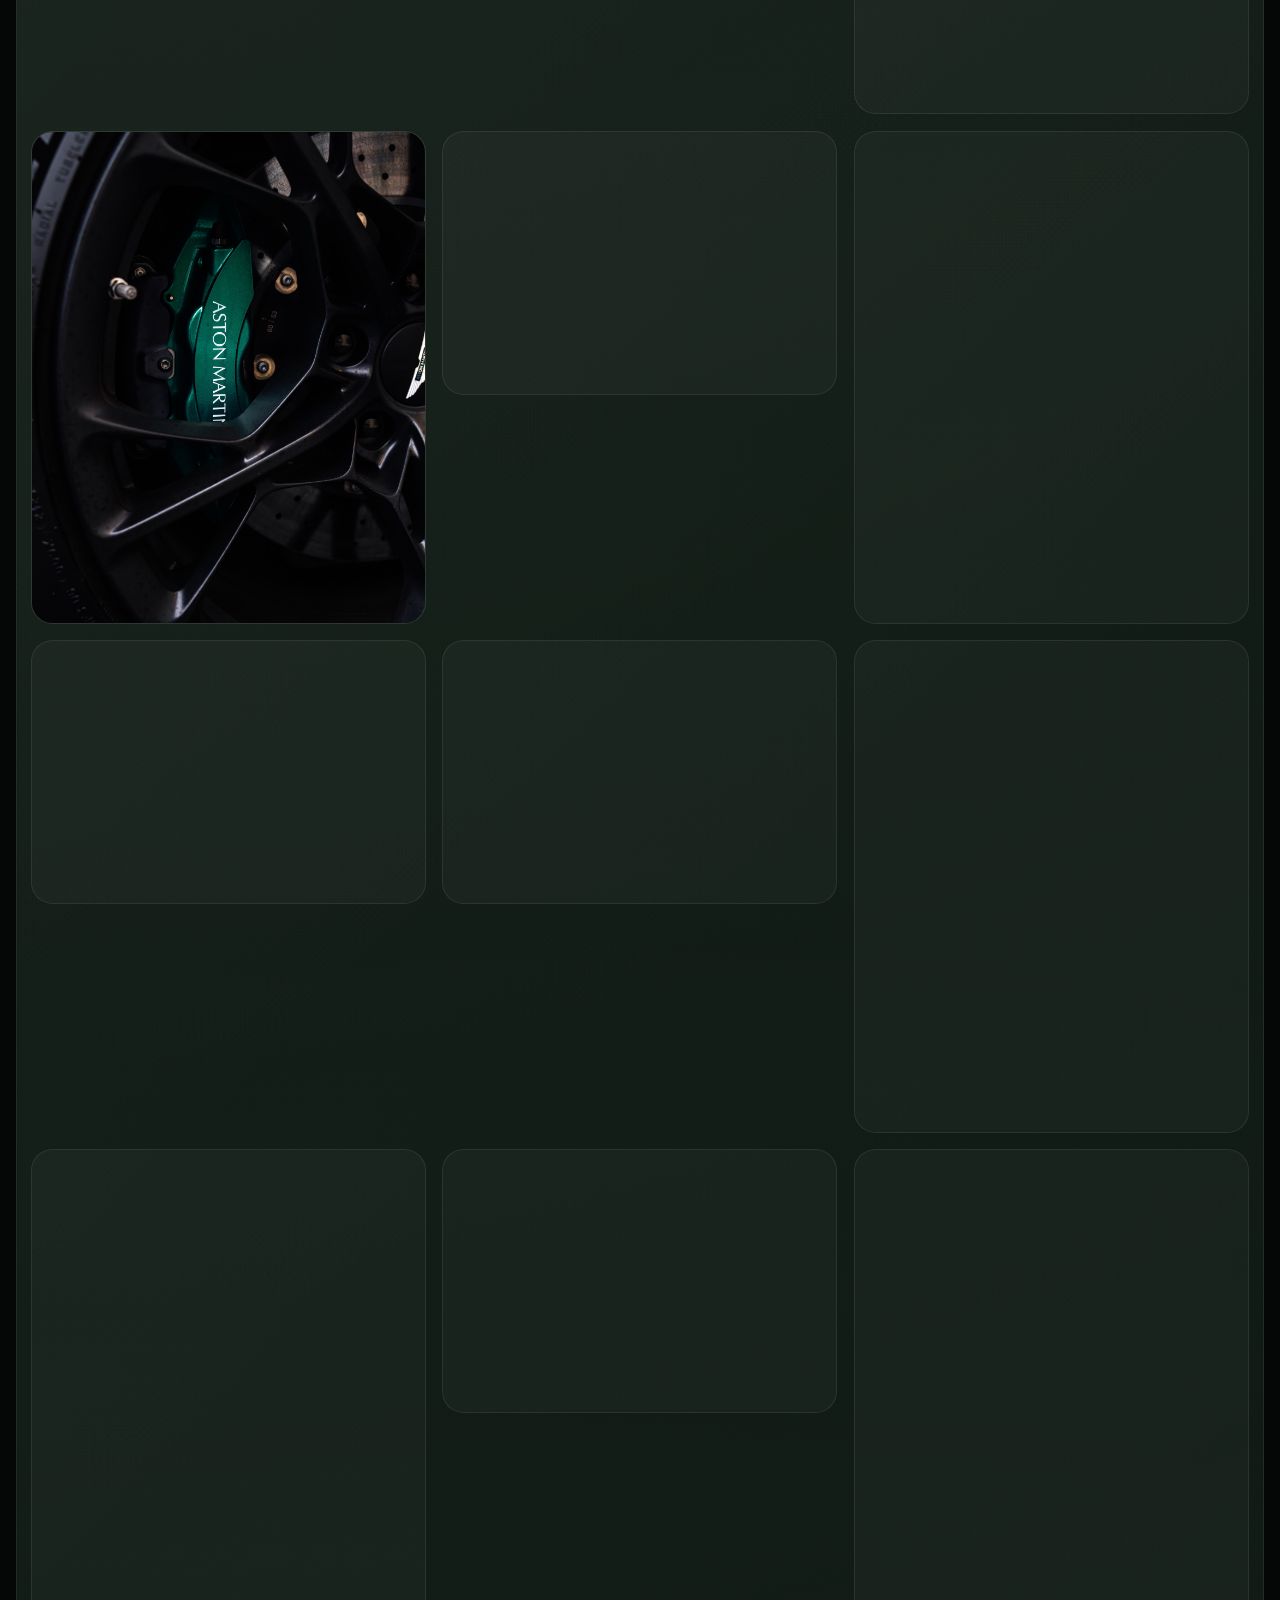
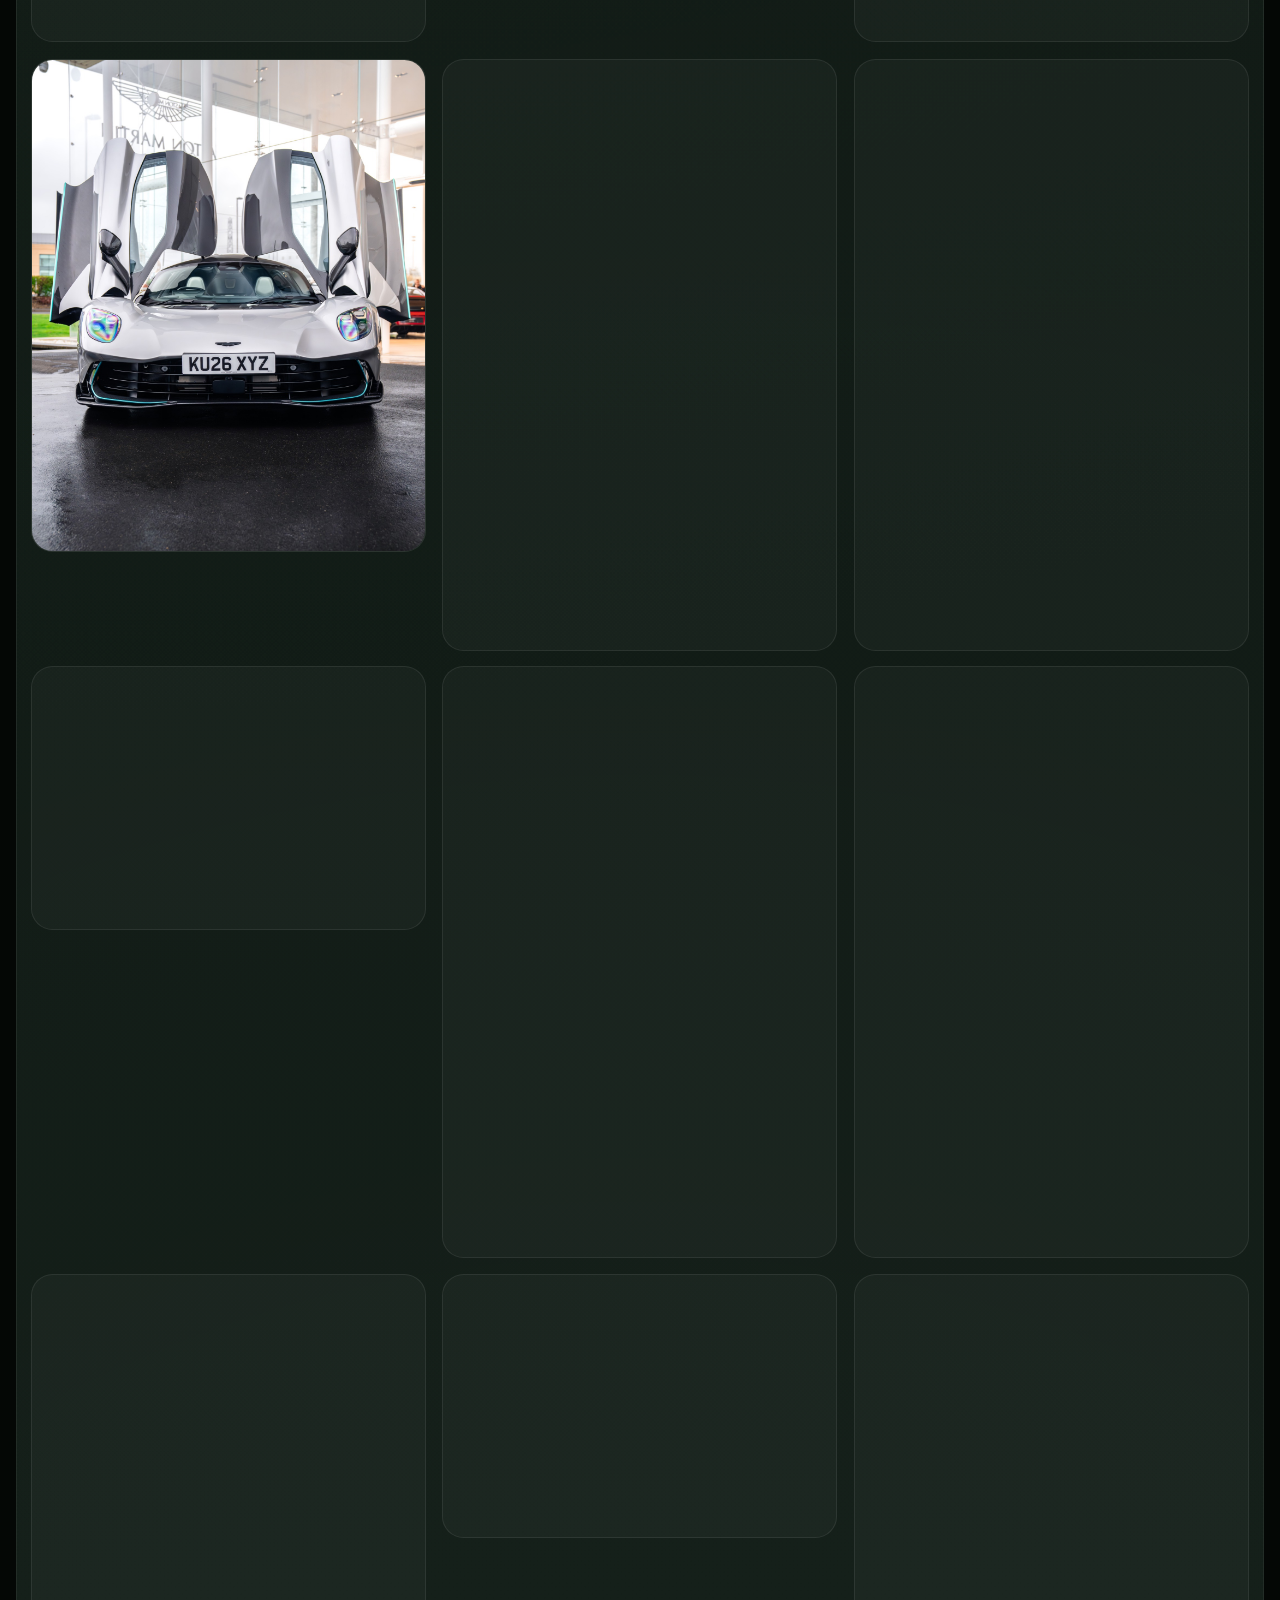
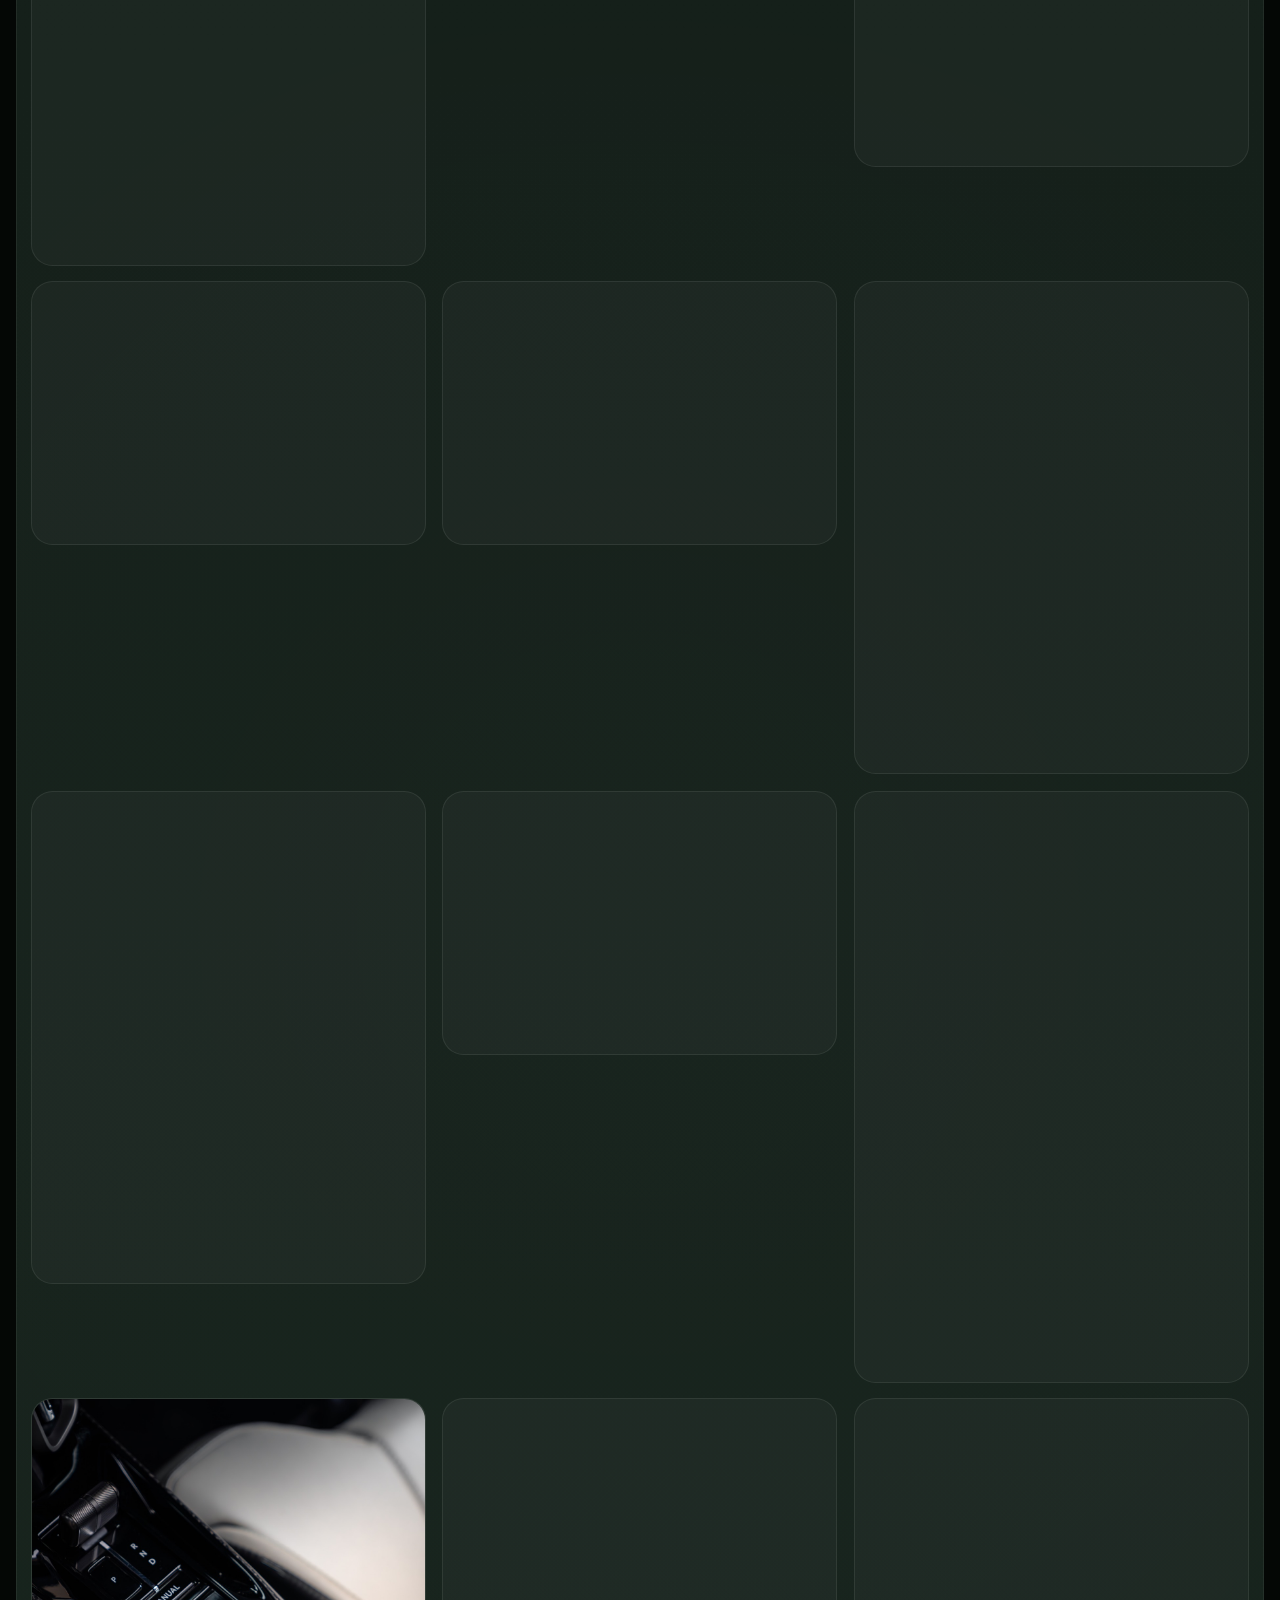
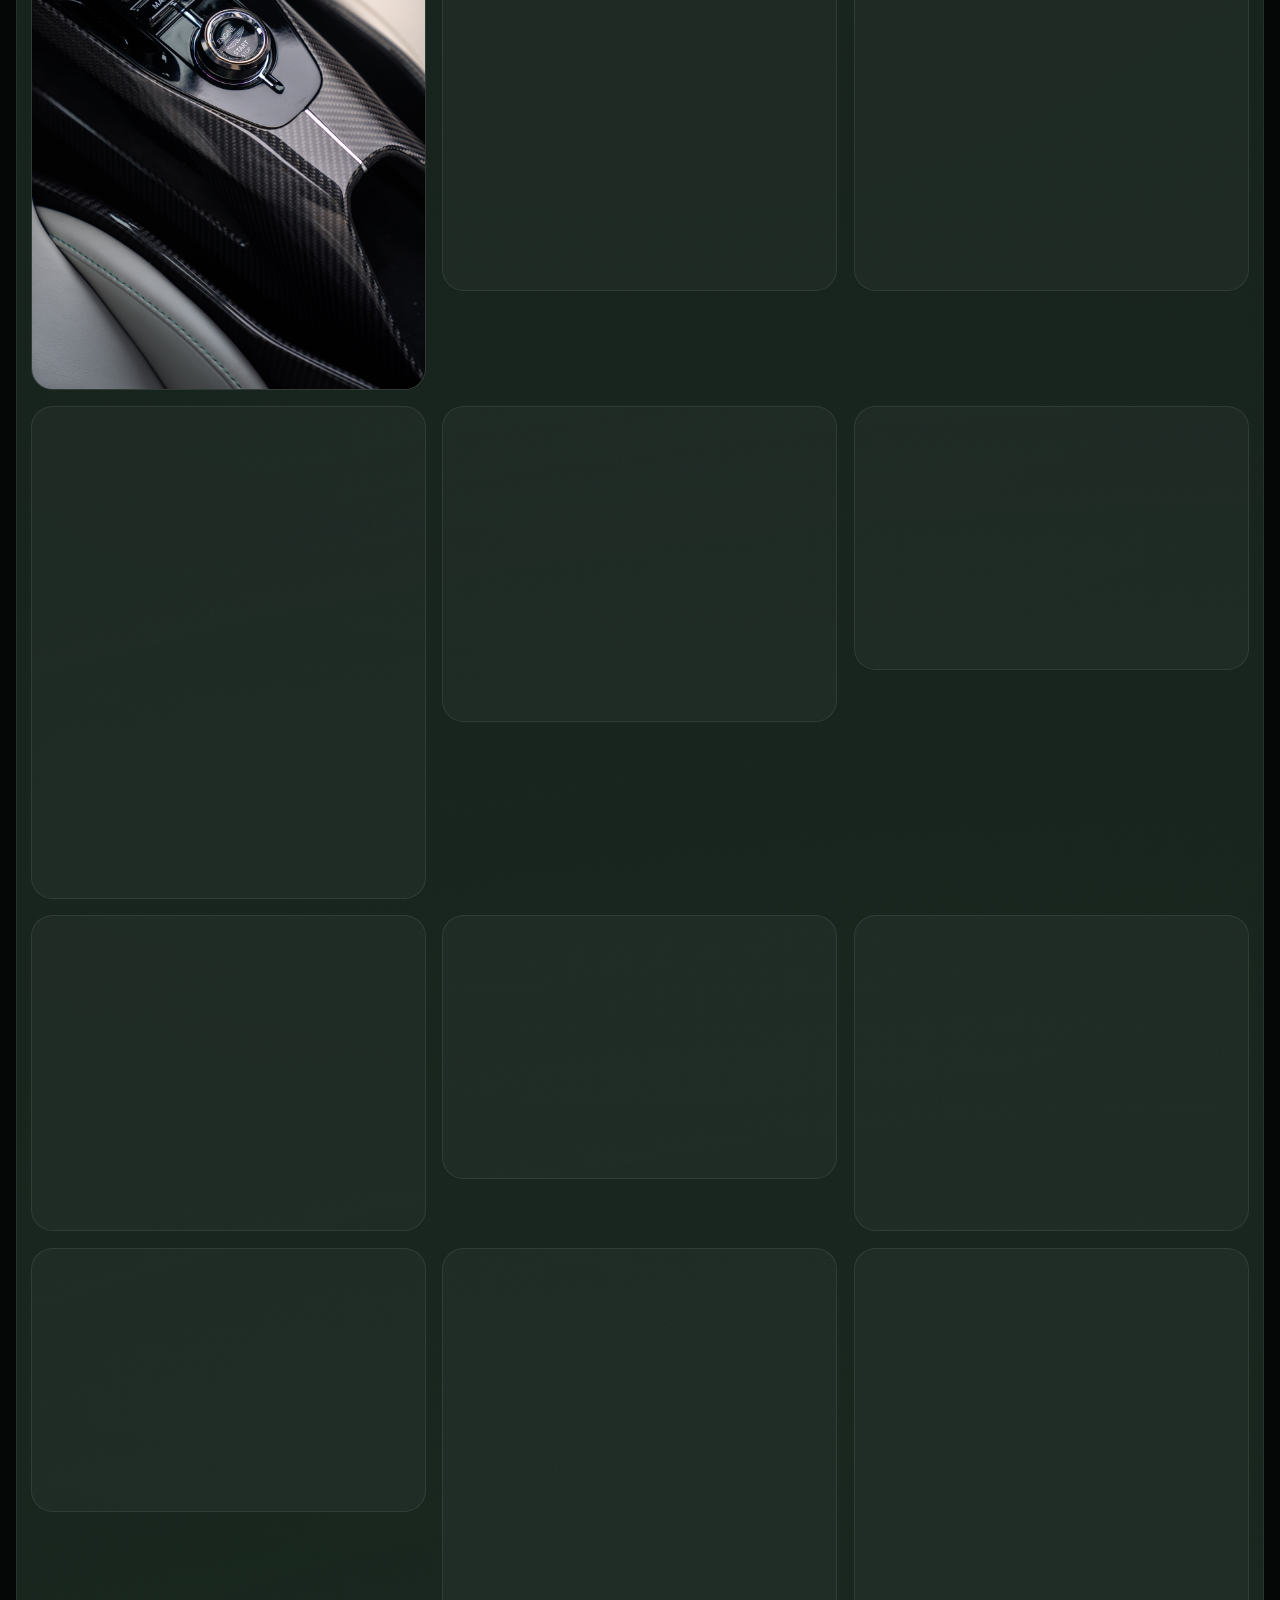
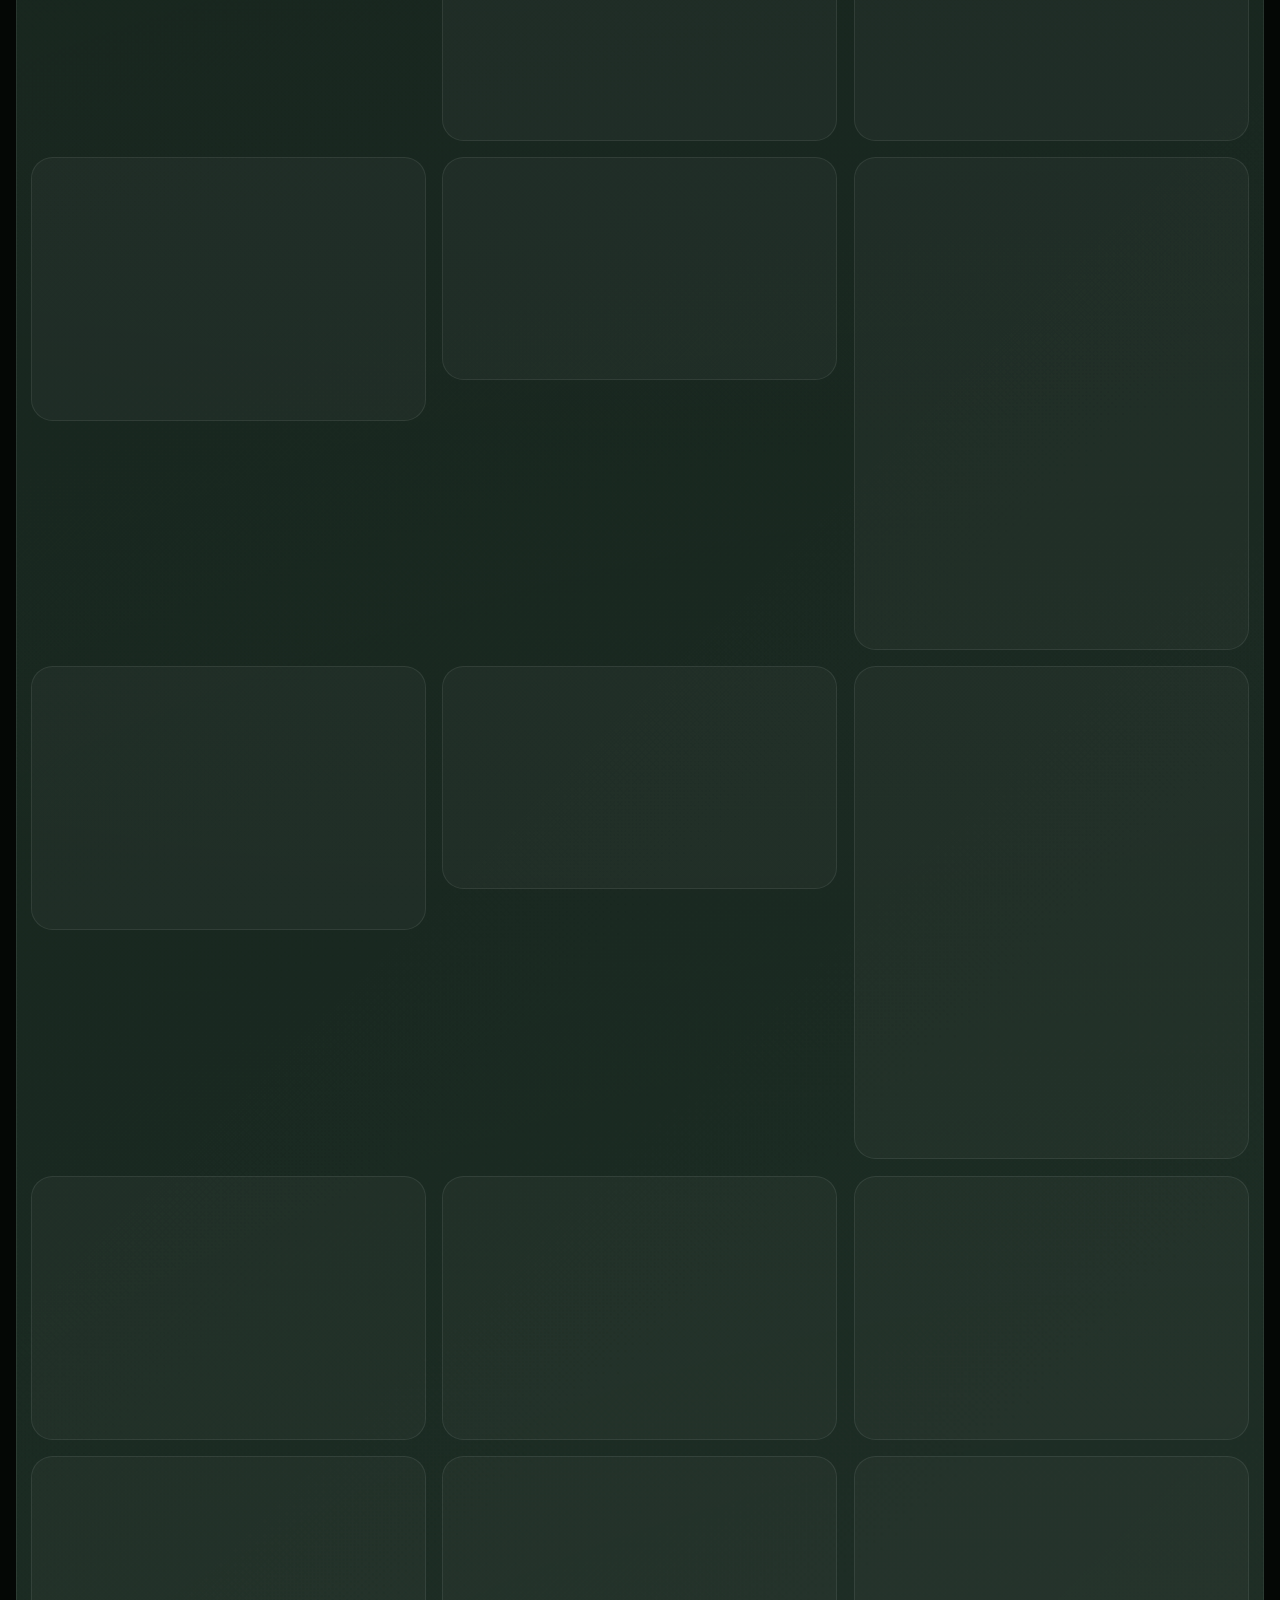
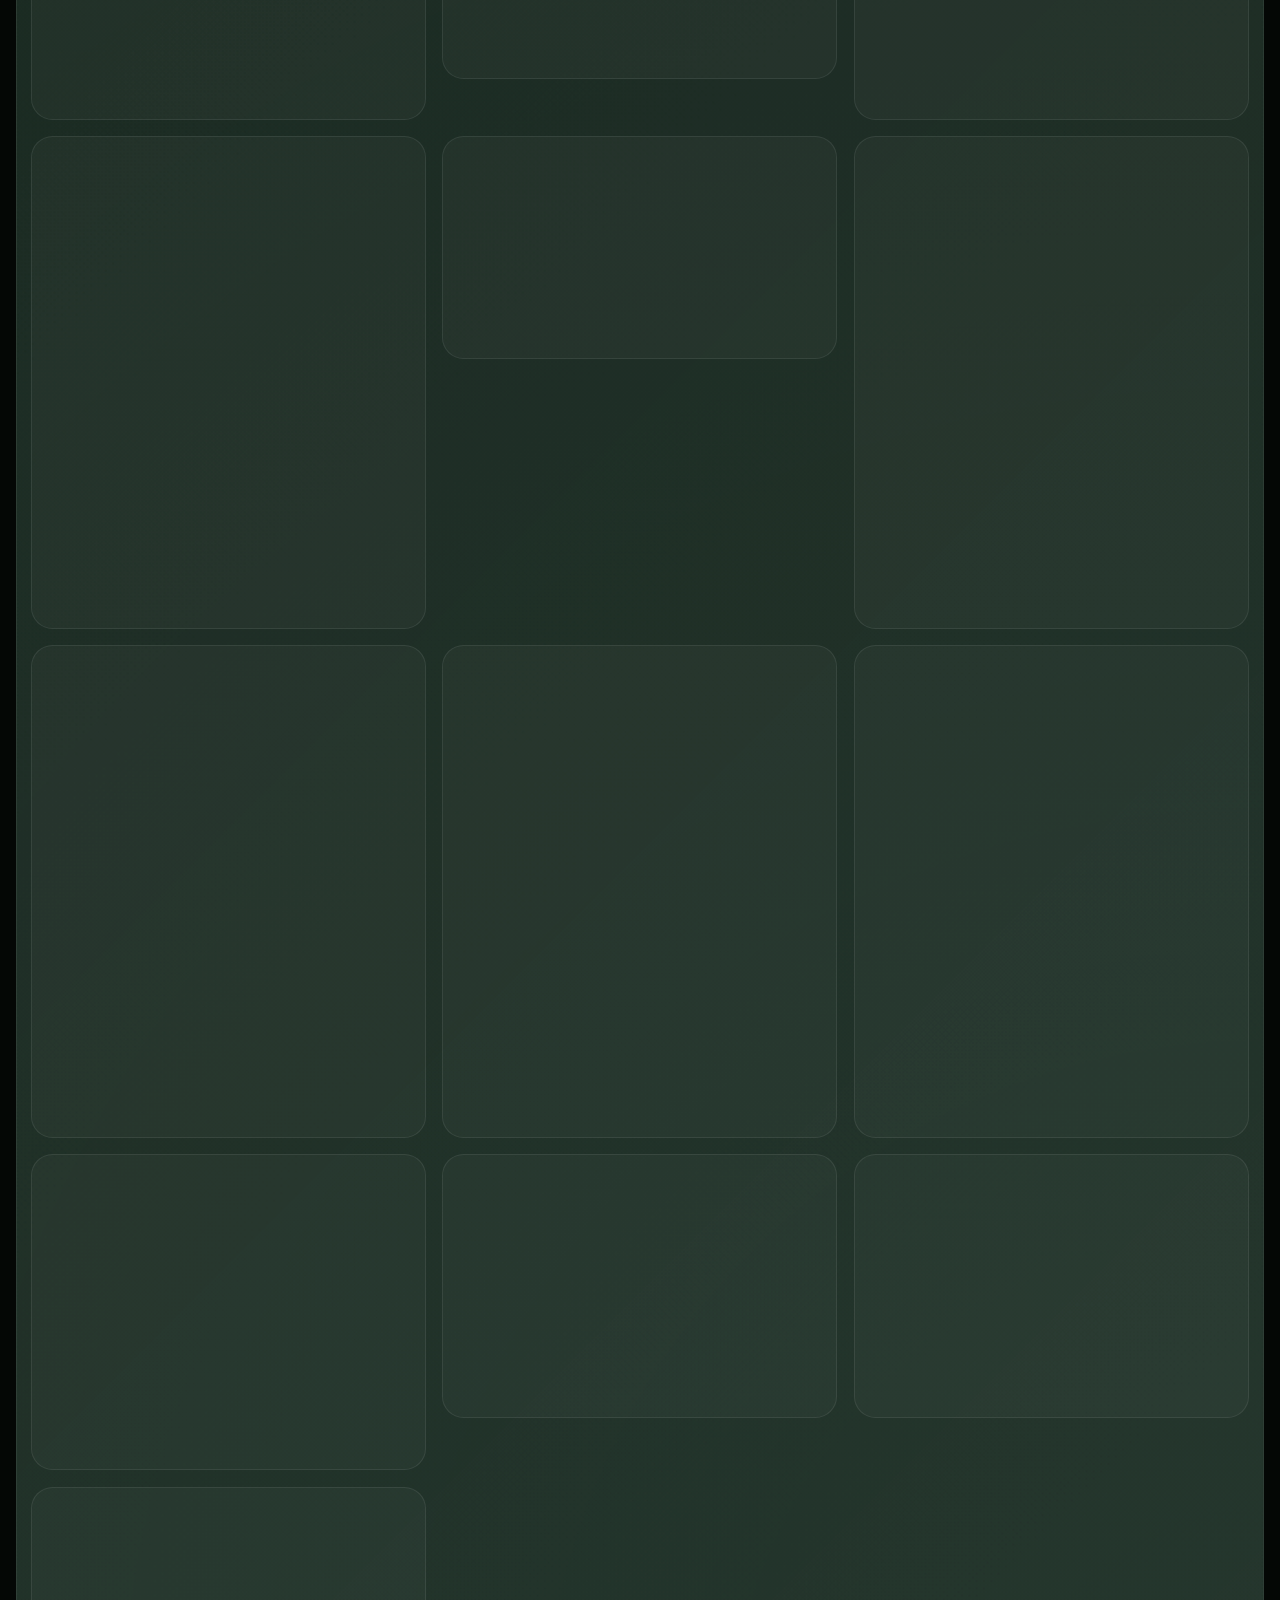
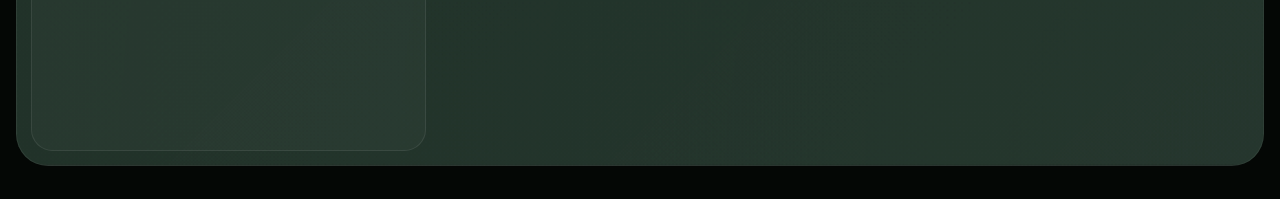
==== commit 4ac1a810: "Upload s line files and Valhalla pages" ====
--- a/aston-martin-valhalla.html
+++ b/aston-martin-valhalla.html
@@ -24,26 +24,80 @@
   </header>
   <main class="page-main">
     <section class="category-shell">
-      <article class="category-hero-card">
-        <div class="category-copy">
-          <p class="category-kicker">Project One</p>
-          <h1 class="category-title">Aston Martin Valhalla</h1>
-          <p class="category-description">A focused gallery for Aston Martin Valhalla presentation work, pairing brand-led assets with premium automotive stills.</p>
-          <div class="category-actions">
-            <a class="ghost-button" href="./aston-martin.html">Back to Projects</a>
-          </div>
-        </div>
-        <div class="category-hero-media">
-          <img src="./assets/optimized/Automotive/Porsche%20997.jpg" alt="Aston Martin Valhalla hero image" decoding="async" fetchpriority="high">
-        </div>
-      </article>
+      <section class="project-showcase category-gallery" aria-label="Aston Martin Valhalla gallery">
+        <div class="gallery-grid" data-gallery-key="aston-martin-valhalla" data-custom-ordered="true">
+          <figure class="gallery-card"><img loading="lazy" decoding="async" fetchpriority="low" src="./assets/optimized/Valhalla/Valhalla%20Instagram%20Edited/Untitled-1_01.jpg" alt="Aston Martin Valhalla image 1"></figure>
+          <figure class="gallery-card"><img loading="lazy" decoding="async" fetchpriority="low" src="./assets/optimized/Valhalla/Valhalla%20Instagram%20Edited/Val-2_01.jpg" alt="Aston Martin Valhalla image 2"></figure>
+          <figure class="gallery-card gallery-card-video" data-aspect-ratio="16/9" aria-label="Aston Martin Valhalla highlight video">
+            <video autoplay muted loop playsinline preload="metadata" poster="./assets/optimized/Valhalla/Valhalla%20Photos/DSC06926.jpg">
+              <source src="./assets/optimized/Valhalla/Valhalla%20Videos/Untitled.mp4" type="video/mp4">
+            </video>
+          </figure>
+          <figure class="gallery-card"><img loading="lazy" decoding="async" fetchpriority="low" src="./assets/optimized/Valhalla/Valhalla%20Photos/DSC06926.jpg" alt="Aston Martin Valhalla image 3"></figure>
+          <figure class="gallery-card"><img loading="lazy" decoding="async" fetchpriority="low" src="./assets/optimized/Valhalla/Valhalla%20Photos/DSC06936.jpg" alt="Aston Martin Valhalla image 4"></figure>
+          <figure class="gallery-card"><img loading="lazy" decoding="async" fetchpriority="low" src="./assets/optimized/Valhalla/Valhalla%20Photos/DSC06942.jpg" alt="Aston Martin Valhalla image 5"></figure>
+          <figure class="gallery-card"><img loading="lazy" decoding="async" fetchpriority="low" src="./assets/optimized/Valhalla/Valhalla%20Photos/DSC06947.jpg" alt="Aston Martin Valhalla image 6"></figure>
+          <figure class="gallery-card"><img loading="lazy" decoding="async" fetchpriority="low" src="./assets/optimized/Valhalla/Valhalla%20Photos/DSC06960.jpg" alt="Aston Martin Valhalla image 7"></figure>
+          <figure class="gallery-card"><img loading="lazy" decoding="async" fetchpriority="low" src="./assets/optimized/Valhalla/Valhalla%20Photos/DSC06966.jpg" alt="Aston Martin Valhalla image 8"></figure>
+          <figure class="gallery-card"><img loading="lazy" decoding="async" fetchpriority="low" src="./assets/optimized/Valhalla/Valhalla%20Photos/DSC06980.jpg" alt="Aston Martin Valhalla image 9"></figure>
+          <figure class="gallery-card"><img loading="lazy" decoding="async" fetchpriority="low" src="./assets/optimized/Valhalla/Valhalla%20Photos/DSC06983.jpg" alt="Aston Martin Valhalla image 10"></figure>
+          <figure class="gallery-card"><img loading="lazy" decoding="async" fetchpriority="low" src="./assets/optimized/Valhalla/Valhalla%20Photos/DSC06988.jpg" alt="Aston Martin Valhalla image 11"></figure>
+          <figure class="gallery-card"><img loading="lazy" decoding="async" fetchpriority="low" src="./assets/optimized/Valhalla/Valhalla%20Photos/DSC07015.jpg" alt="Aston Martin Valhalla image 12"></figure>
+          <figure class="gallery-card"><img loading="lazy" decoding="async" fetchpriority="low" src="./assets/optimized/Valhalla/Valhalla%20Photos/DSC07055.jpg" alt="Aston Martin Valhalla image 13"></figure>
+          <figure class="gallery-card"><img loading="lazy" decoding="async" fetchpriority="low" src="./assets/optimized/Valhalla/Valhalla%20Photos/DSC07063.jpg" alt="Aston Martin Valhalla image 14"></figure>
+          <figure class="gallery-card"><img loading="lazy" decoding="async" fetchpriority="low" src="./assets/optimized/Valhalla/Valhalla%20Photos/DSC07064.jpg" alt="Aston Martin Valhalla image 15"></figure>
+          <figure class="gallery-card"><img loading="lazy" decoding="async" fetchpriority="low" src="./assets/optimized/Valhalla/Valhalla%20Photos/DSC07082.jpg" alt="Aston Martin Valhalla image 16"></figure>
+          <figure class="gallery-card"><img loading="lazy" decoding="async" fetchpriority="low" src="./assets/optimized/Valhalla/Valhalla%20Photos/DSC07091.jpg" alt="Aston Martin Valhalla image 17"></figure>
+          <figure class="gallery-card"><img loading="lazy" decoding="async" fetchpriority="low" src="./assets/optimized/Valhalla/Valhalla%20Photos/DSC07105.jpg" alt="Aston Martin Valhalla image 18"></figure>
+          <figure class="gallery-card"><img loading="lazy" decoding="async" fetchpriority="low" src="./assets/optimized/Valhalla/Valhalla%20Photos/DSC07106.jpg" alt="Aston Martin Valhalla image 19"></figure>
+          <figure class="gallery-card"><img loading="lazy" decoding="async" fetchpriority="low" src="./assets/optimized/Valhalla/Valhalla%20Photos/DSC07107.jpg" alt="Aston Martin Valhalla image 20"></figure>
+          <figure class="gallery-card"><img loading="lazy" decoding="async" fetchpriority="low" src="./assets/optimized/Valhalla/Valhalla%20Photos/DSC07109.jpg" alt="Aston Martin Valhalla image 21"></figure>
+          <figure class="gallery-card"><img loading="lazy" decoding="async" fetchpriority="low" src="./assets/optimized/Valhalla/Valhalla%20Photos/DSC07118.jpg" alt="Aston Martin Valhalla image 22"></figure>
+          <figure class="gallery-card"><img loading="lazy" decoding="async" fetchpriority="low" src="./assets/optimized/Valhalla/Valhalla%20Photos/DSC07120.jpg" alt="Aston Martin Valhalla image 23"></figure>
+          <figure class="gallery-card"><img loading="lazy" decoding="async" fetchpriority="low" src="./assets/optimized/Valhalla/Valhalla%20Photos/DSC07132.jpg" alt="Aston Martin Valhalla image 24"></figure>
+          <figure class="gallery-card"><img loading="lazy" decoding="async" fetchpriority="low" src="./assets/optimized/Valhalla/Valhalla%20Photos/DSC07133.jpg" alt="Aston Martin Valhalla image 25"></figure>
+          <figure class="gallery-card"><img loading="lazy" decoding="async" fetchpriority="low" src="./assets/optimized/Valhalla/Valhalla%20Photos/DSC07137.jpg" alt="Aston Martin Valhalla image 26"></figure>
+          <figure class="gallery-card"><img loading="lazy" decoding="async" fetchpriority="low" src="./assets/optimized/Valhalla/Valhalla%20Photos/DSC07164.jpg" alt="Aston Martin Valhalla image 27"></figure>
+          <figure class="gallery-card"><img loading="lazy" decoding="async" fetchpriority="low" src="./assets/optimized/Valhalla/Valhalla%20Photos/DSC07183.jpg" alt="Aston Martin Valhalla image 28"></figure>
+          <figure class="gallery-card"><img loading="lazy" decoding="async" fetchpriority="low" src="./assets/optimized/Valhalla/Valhalla%20Photos/DSC07231.jpg" alt="Aston Martin Valhalla image 29"></figure>
+          <figure class="gallery-card"><img loading="lazy" decoding="async" fetchpriority="low" src="./assets/optimized/Valhalla/Valhalla%20Photos/DSC07237.jpg" alt="Aston Martin Valhalla image 30"></figure>
+          <figure class="gallery-card"><img loading="lazy" decoding="async" fetchpriority="low" src="./assets/optimized/Valhalla/Valhalla%20Photos/DSC07244.jpg" alt="Aston Martin Valhalla image 31"></figure>
+          <figure class="gallery-card"><img loading="lazy" decoding="async" fetchpriority="low" src="./assets/optimized/Valhalla/Valhalla%20Photos/DSC07259.jpg" alt="Aston Martin Valhalla image 32"></figure>
+          <figure class="gallery-card"><img loading="lazy" decoding="async" fetchpriority="low" src="./assets/optimized/Valhalla/Valhalla%20Photos/DSC07277.jpg" alt="Aston Martin Valhalla image 33"></figure>
+          <figure class="gallery-card"><img loading="lazy" decoding="async" fetchpriority="low" src="./assets/optimized/Valhalla/Valhalla%20Photos/DSC07314.jpg" alt="Aston Martin Valhalla image 34"></figure>
+          <figure class="gallery-card"><img loading="lazy" decoding="async" fetchpriority="low" src="./assets/optimized/Valhalla/Valhalla%20Photos/DSC07316.jpg" alt="Aston Martin Valhalla image 35"></figure>
+          <figure class="gallery-card"><img loading="lazy" decoding="async" fetchpriority="low" src="./assets/optimized/Valhalla/Valhalla%20Photos/DSC07353.jpg" alt="Aston Martin Valhalla image 36"></figure>
+          <figure class="gallery-card"><img loading="lazy" decoding="async" fetchpriority="low" src="./assets/optimized/Valhalla/Valhalla%20Photos/DSC07373.jpg" alt="Aston Martin Valhalla image 37"></figure>
+          <figure class="gallery-card"><img loading="lazy" decoding="async" fetchpriority="low" src="./assets/optimized/Valhalla/Valhalla%20Photos/DSC07387.jpg" alt="Aston Martin Valhalla image 38"></figure>
+          <figure class="gallery-card"><img loading="lazy" decoding="async" fetchpriority="low" src="./assets/optimized/Valhalla/Valhalla%20Photos/DSC07398.jpg" alt="Aston Martin Valhalla image 39"></figure>
+          <figure class="gallery-card"><img loading="lazy" decoding="async" fetchpriority="low" src="./assets/optimized/Valhalla/Valhalla%20Photos/DSC07415.jpg" alt="Aston Martin Valhalla image 40"></figure>
+          <figure class="gallery-card"><img loading="lazy" decoding="async" fetchpriority="low" src="./assets/optimized/Valhalla/Valhalla%20Photos/DSC07440.jpg" alt="Aston Martin Valhalla image 41"></figure>
+          <figure class="gallery-card"><img loading="lazy" decoding="async" fetchpriority="low" src="./assets/optimized/Valhalla/Valhalla%20Photos/DSC07455.jpg" alt="Aston Martin Valhalla image 42"></figure>
+          <figure class="gallery-card"><img loading="lazy" decoding="async" fetchpriority="low" src="./assets/optimized/Valhalla/Valhalla%20Photos/DSC07466.jpg" alt="Aston Martin Valhalla image 43"></figure>
+          <figure class="gallery-card"><img loading="lazy" decoding="async" fetchpriority="low" src="./assets/optimized/Valhalla/Valhalla%20Photos/DSC07551.jpg" alt="Aston Martin Valhalla image 44"></figure>
+          <figure class="gallery-card"><img loading="lazy" decoding="async" fetchpriority="low" src="./assets/optimized/Valhalla/Valhalla%20Photos/DSC07566.jpg" alt="Aston Martin Valhalla image 45"></figure>
+          <figure class="gallery-card"><img loading="lazy" decoding="async" fetchpriority="low" src="./assets/optimized/Valhalla/Valhalla%20Photos/DSC07581.jpg" alt="Aston Martin Valhalla image 46"></figure>
+          <figure class="gallery-card"><img loading="lazy" decoding="async" fetchpriority="low" src="./assets/optimized/Valhalla/Valhalla%20Photos/DSC07605.jpg" alt="Aston Martin Valhalla image 47"></figure>
+          <figure class="gallery-card"><img loading="lazy" decoding="async" fetchpriority="low" src="./assets/optimized/Valhalla/Valhalla%20Photos/DSC07636.jpg" alt="Aston Martin Valhalla image 48"></figure>
+          <figure class="gallery-card"><img loading="lazy" decoding="async" fetchpriority="low" src="./assets/optimized/Valhalla/Valhalla%20Photos/DSC07723.jpg" alt="Aston Martin Valhalla image 49"></figure>
+          <figure class="gallery-card"><img loading="lazy" decoding="async" fetchpriority="low" src="./assets/optimized/Valhalla/Valhalla%20Photos/DSC07729.jpg" alt="Aston Martin Valhalla image 50"></figure>
+          <figure class="gallery-card"><img loading="lazy" decoding="async" fetchpriority="low" src="./assets/optimized/Valhalla/Valhalla%20Photos/DSC07764.jpg" alt="Aston Martin Valhalla image 51"></figure>
+          <figure class="gallery-card"><img loading="lazy" decoding="async" fetchpriority="low" src="./assets/optimized/Valhalla/Valhalla%20Photos/DSC07777.jpg" alt="Aston Martin Valhalla image 52"></figure>
+          <figure class="gallery-card"><img loading="lazy" decoding="async" fetchpriority="low" src="./assets/optimized/Valhalla/Valhalla%20Photos/DSC07782.jpg" alt="Aston Martin Valhalla image 53"></figure>
+          <figure class="gallery-card"><img loading="lazy" decoding="async" fetchpriority="low" src="./assets/optimized/Valhalla/Valhalla%20Photos/DSC07806.jpg" alt="Aston Martin Valhalla image 54"></figure>
+          <figure class="gallery-card"><img loading="lazy" decoding="async" fetchpriority="low" src="./assets/optimized/Valhalla/Valhalla%20Photos/DSC07903.jpg" alt="Aston Martin Valhalla image 55"></figure>
+          <figure class="gallery-card"><img loading="lazy" decoding="async" fetchpriority="low" src="./assets/optimized/Valhalla/Valhalla%20Photos/DSC07934.jpg" alt="Aston Martin Valhalla image 56"></figure>
+          <figure class="gallery-card"><img loading="lazy" decoding="async" fetchpriority="low" src="./assets/optimized/Valhalla/Valhalla%20Photos/DSC07969.jpg" alt="Aston Martin Valhalla image 57"></figure>
+          <figure class="gallery-card"><img loading="lazy" decoding="async" fetchpriority="low" src="./assets/optimized/Valhalla/Valhalla%20Photos/DSC08078.jpg" alt="Aston Martin Valhalla image 58"></figure>
+          <figure class="gallery-card"><img loading="lazy" decoding="async" fetchpriority="low" src="./assets/optimized/Valhalla/Valhalla%20Photos/DSC08148.jpg" alt="Aston Martin Valhalla image 59"></figure>
+          <figure class="gallery-card"><img loading="lazy" decoding="async" fetchpriority="low" src="./assets/optimized/Valhalla/Valhalla%20Photos/DSC08184.jpg" alt="Aston Martin Valhalla image 60"></figure>
+          <figure class="gallery-card"><img loading="lazy" decoding="async" fetchpriority="low" src="./assets/optimized/Valhalla/Valhalla%20Photos/DSC08228.jpg" alt="Aston Martin Valhalla image 61"></figure>
+          <figure class="gallery-card"><img loading="lazy" decoding="async" fetchpriority="low" src="./assets/optimized/Valhalla/Valhalla%20Photos/DSC08274.jpg" alt="Aston Martin Valhalla image 62"></figure>
+          <figure class="gallery-card"><img loading="lazy" decoding="async" fetchpriority="low" src="./assets/optimized/Valhalla/Valhalla%20Photos/DSC08276.jpg" alt="Aston Martin Valhalla image 63"></figure>
+          <figure class="gallery-card"><img loading="lazy" decoding="async" fetchpriority="low" src="./assets/optimized/Valhalla/Valhalla%20Photos/DSC08278.jpg" alt="Aston Martin Valhalla image 64"></figure>
+          <figure class="gallery-card"><img loading="lazy" decoding="async" fetchpriority="low" src="./assets/optimized/Valhalla/Valhalla%20Photos/DSC08435.jpg" alt="Aston Martin Valhalla image 65"></figure>
+          <figure class="gallery-card"><img loading="lazy" decoding="async" fetchpriority="low" src="./assets/optimized/Valhalla/Valhalla%20Photos/DSC08436.jpg" alt="Aston Martin Valhalla image 66"></figure>
 
-      <section class="project-showcase category-gallery" aria-label="Aston Martin Valhalla gallery">
-        <div class="gallery-grid" data-gallery-key="aston-martin-valhalla">
-          <figure class="gallery-card"><img loading="lazy" decoding="async" fetchpriority="high" src="./assets/SVG/valhalla.svg" alt="Aston Martin Valhalla mark"></figure>
-          <figure class="gallery-card"><img loading="lazy" decoding="async" fetchpriority="low" src="./assets/optimized/Automotive/Porsche%20997.jpg" alt="Aston Martin Valhalla image 1"></figure>
-          <figure class="gallery-card"><img loading="lazy" decoding="async" fetchpriority="low" src="./assets/optimized/Automotive/Dream%20Shot%20E30%20&%20964.jpg" alt="Aston Martin Valhalla image 2"></figure>
-          <figure class="gallery-card"><img loading="lazy" decoding="async" fetchpriority="low" src="./assets/optimized/Automotive/Porsche%20964%2009%2014-10-24.jpg" alt="Aston Martin Valhalla image 3"></figure>
         </div>
       </section>
     </section>
--- a/styles/main.css
+++ b/styles/main.css
@@ -908,7 +908,9 @@
   background:
     linear-gradient(180deg, rgba(6, 9, 8, 0.04), rgba(6, 9, 8, 0.3)),
     linear-gradient(135deg, rgba(255, 255, 255, 0.08), transparent 38%);
+  opacity: 0.85;
   pointer-events: none;
+  transition: opacity 220ms ease;
 }
 
 .category-hero-media img,
@@ -957,6 +959,9 @@
   border-radius: 1.6rem;
   overflow: hidden;
   border: 1px solid rgba(255, 255, 255, 0.08);
+  cursor: pointer;
+  transform: translateY(0);
+  transition: transform 220ms ease, border-color 220ms ease, box-shadow 220ms ease;
 }
 
 .project-card-copy {
@@ -997,63 +1002,22 @@
   line-height: 1.6;
 }
 
-.aston-martin-page {
-  --aston-shell-pad: clamp(0.5rem, 1.1vh, 0.9rem);
-  --aston-card-gap: clamp(0.6rem, 1vh, 1rem);
-  height: 100dvh;
-  overflow: hidden;
-}
-
-.aston-martin-page .page-main {
-  height: calc(100dvh - var(--header-height));
-  width: calc(100% - 1rem);
-  padding: var(--aston-shell-pad) 0 0;
-  display: flex;
-}
-
-.aston-martin-page .category-shell {
-  flex: 1 1 auto;
-  height: 100%;
-  min-height: 0;
-}
-
-.aston-martin-showcase {
-  display: flex;
-  flex-direction: column;
-  flex: 1 1 auto;
-  height: 100%;
-  padding: var(--aston-shell-pad);
-}
-
-.aston-martin-showcase .project-grid {
-  flex: 1 1 auto;
-  height: 100%;
-  grid-template-columns: repeat(2, minmax(0, 1fr));
-  gap: var(--aston-card-gap);
-  align-items: stretch;
-}
-
-.aston-martin-card {
-  min-height: 0;
-  height: 100%;
-}
-
-.aston-martin-card img {
-  height: 100%;
-  object-fit: cover;
-}
-
-.aston-martin-card .project-card-copy {
-  left: clamp(0.95rem, 1.5vw, 1.25rem);
-  right: clamp(0.95rem, 1.5vw, 1.25rem);
-  bottom: clamp(0.85rem, 1.5vh, 1.15rem);
-}
-
-.aston-martin-card .project-card-title {
-  font-size: clamp(1.35rem, 2.15vw, 2.3rem);
-  line-height: 0.96;
-}
-
+body.is-desktop-interactive .project-card:hover,
+body.is-desktop-interactive .project-card:focus-visible {
+  transform: translateY(-4px);
+  border-color: rgba(255, 255, 255, 0.24);
+  box-shadow: 0 12px 24px rgba(0, 0, 0, 0.32);
+}
+
+body.is-desktop-interactive .project-card:hover::after,
+body.is-desktop-interactive .project-card:focus-visible::after {
+  opacity: 0.62;
+}
+
+body.is-desktop-interactive .project-card:hover img,
+body.is-desktop-interactive .project-card:focus-visible img {
+  transform: scale(1.02);
+}
 
 .client-showcase {
   min-height: calc(100svh - var(--header-height) - (var(--category-gutter) * 2));
@@ -1090,30 +1054,63 @@
 }
 
 .aston-martin-page {
-  height: 100svh;
+  --aston-shell-pad: clamp(0.5rem, 1vw, 0.85rem);
+  --aston-card-gap: clamp(0.65rem, 1vw, 1rem);
+  height: 100dvh;
   overflow: hidden;
 }
 
 .aston-martin-page .page-main {
-  min-height: calc(100svh - var(--header-height));
-  padding: 0.75rem 0;
+  height: calc(100dvh - var(--header-height));
+  min-height: 0;
+  width: calc(100% - 1rem);
+  max-width: 1920px;
+  padding: var(--aston-shell-pad) 0;
+  display: flex;
 }
 
 .aston-martin-page .category-shell {
+  flex: 1 1 auto;
+  width: 100%;
+  min-height: 0;
+}
+
+.aston-martin-showcase {
+  flex: 1 1 auto;
+  min-height: 0;
+  display: flex;
+  padding: var(--aston-shell-pad);
+}
+
+.aston-martin-showcase .project-grid {
+  flex: 1 1 auto;
+  min-height: 0;
   height: 100%;
-}
-
-.aston-martin-page .client-showcase {
-  min-height: 100%;
-}
-
-.aston-martin-page .project-showcase-title {
-  font-size: clamp(1.35rem, 2.5vw, 1.9rem);
-}
-
-.aston-martin-page .category-kicker {
-  font-size: 0.68rem;
-  letter-spacing: 0.18em;
+  grid-template-columns: repeat(2, minmax(0, 1fr));
+  gap: var(--aston-card-gap);
+  align-items: stretch;
+}
+
+.aston-martin-card {
+  min-height: 0;
+  height: 100%;
+  aspect-ratio: auto;
+}
+
+.aston-martin-card img {
+  height: 100%;
+  object-fit: cover;
+}
+
+.aston-martin-card .project-card-copy {
+  left: clamp(0.95rem, 1.5vw, 1.25rem);
+  right: clamp(0.95rem, 1.5vw, 1.25rem);
+  bottom: clamp(0.85rem, 1.5vh, 1.15rem);
+}
+
+.aston-martin-card .project-card-title {
+  font-size: clamp(1.35rem, 2.15vw, 2.2rem);
+  line-height: 0.96;
 }
 
 .category-gallery {
@@ -1145,6 +1142,25 @@
   gap: 1rem;
   margin-bottom: 1rem;
   padding: 0 0.2rem;
+}
+
+.project-video {
+  position: relative;
+  z-index: 1;
+  width: min(100%, 26rem);
+  margin-bottom: 1rem;
+  border-radius: 1.35rem;
+  overflow: hidden;
+  border: 1px solid rgba(255, 255, 255, 0.08);
+  background: rgba(255, 255, 255, 0.03);
+}
+
+.project-video video {
+  display: block;
+  width: 100%;
+  height: auto;
+  max-height: none;
+  object-fit: contain;
 }
 
 .gallery-grid {
@@ -1181,6 +1197,13 @@
   display: block;
   object-fit: contain;
   transition: transform 260ms ease;
+}
+
+.gallery-card video {
+  width: 100%;
+  height: auto;
+  display: block;
+  object-fit: contain;
 }
 
 .gallery-grid.is-masonry .gallery-card {
@@ -1456,7 +1479,12 @@
     overflow: auto;
   }
 
-  .aston-martin-page .page-main,
+  .aston-martin-page .page-main {
+    height: auto;
+    min-height: calc(100svh - var(--header-height));
+    display: block;
+  }
+
   .aston-martin-page .category-shell,
   .aston-martin-showcase,
   .aston-martin-showcase .project-grid {
@@ -1469,28 +1497,8 @@
   }
 
   .aston-martin-card {
+    height: auto;
     min-height: 20rem;
-  }
-
-  .aston-martin-page {
-    height: auto;
-    overflow: auto;
-  }
-
-  .aston-martin-page .page-main,
-  .aston-martin-page .category-shell,
-  .aston-martin-page .project-showcase,
-  .aston-martin-page .project-grid {
-    height: auto;
-    min-height: auto;
-  }
-
-  .aston-martin-page .project-grid {
-    grid-template-rows: none;
-  }
-
-  .aston-martin-page .project-card {
-    min-height: 18rem;
   }
 
   .client-showcase {
@@ -1504,18 +1512,6 @@
 
   .client-project-card {
     min-height: 18rem;
-  }
-
-  .aston-martin-page {
-    height: auto;
-    overflow: auto;
-  }
-
-  .aston-martin-page .page-main,
-  .aston-martin-page .category-shell,
-  .aston-martin-page .client-showcase {
-    min-height: auto;
-    height: auto;
   }
 
   .gallery-grid {
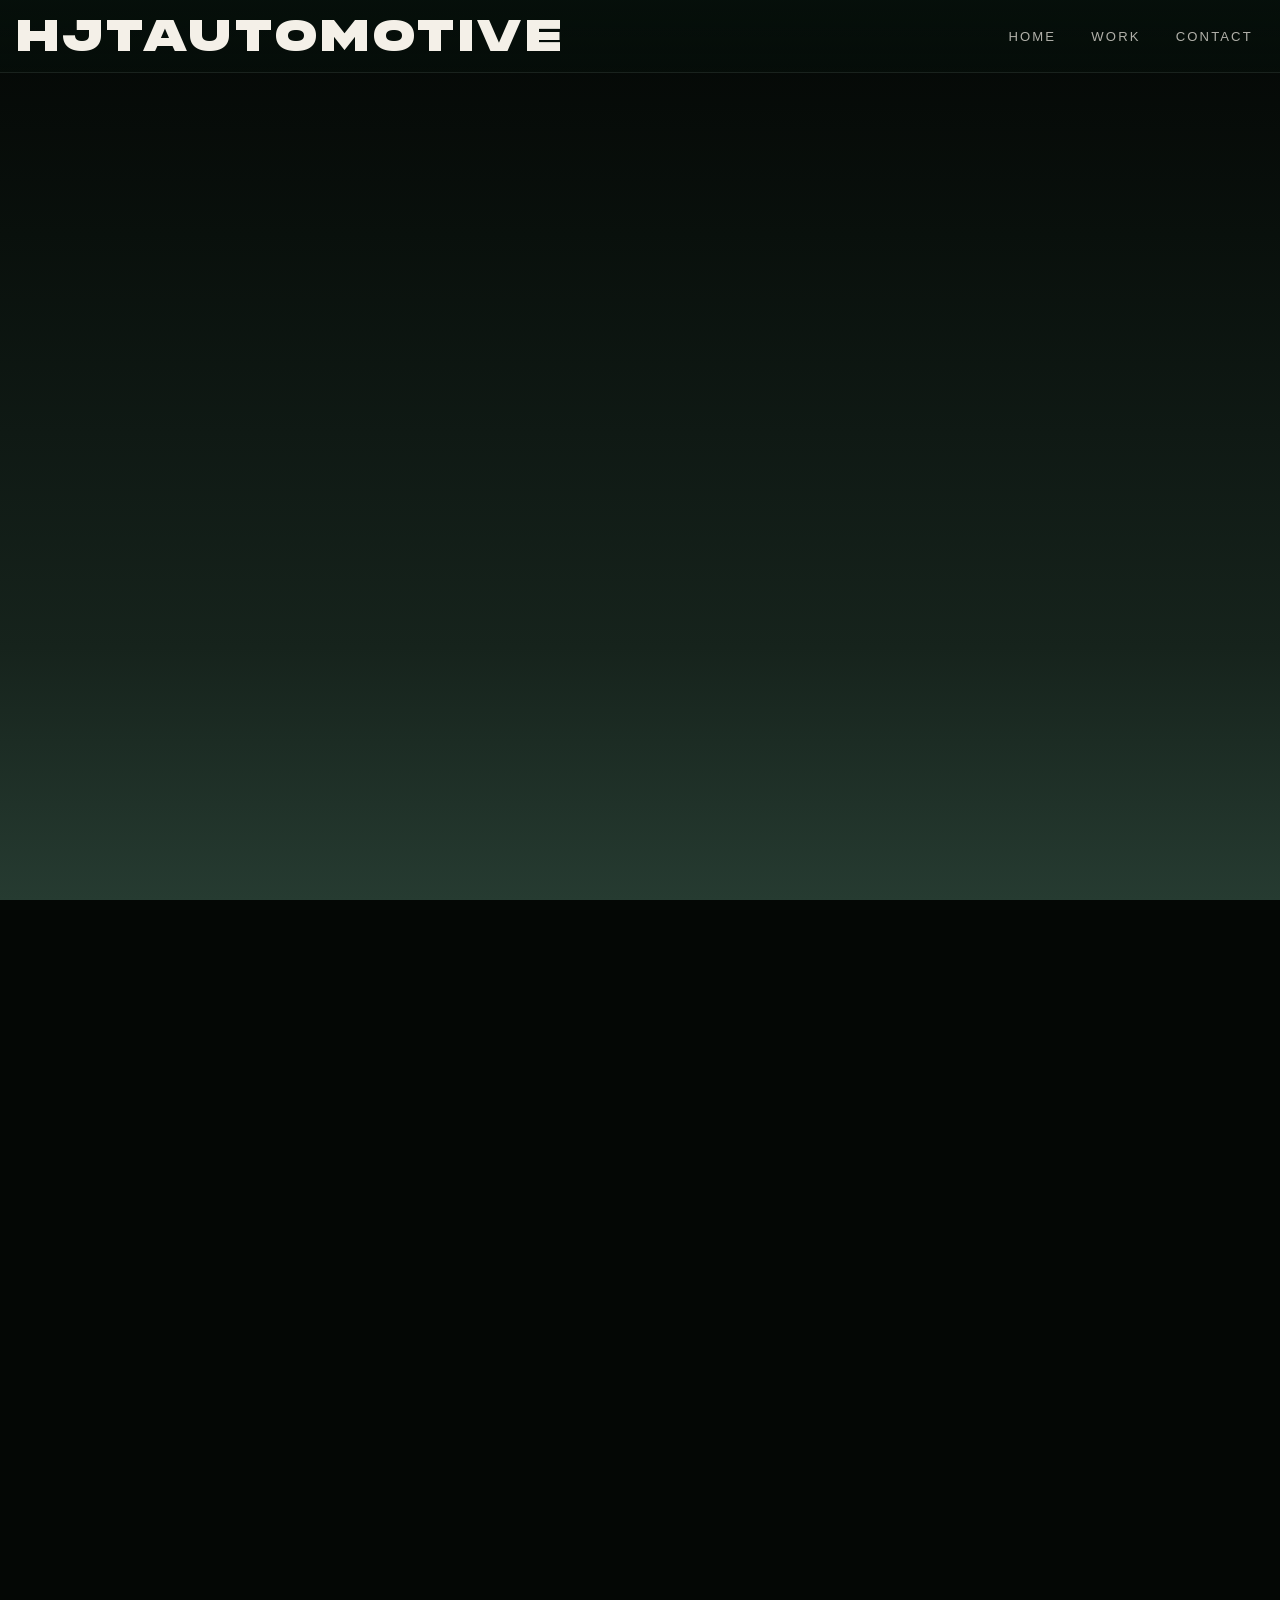
==== commit bd38bd95: "fix image overlapping Valhalla page" ====
--- a/aston-martin-valhalla.html
+++ b/aston-martin-valhalla.html
@@ -28,11 +28,6 @@
         <div class="gallery-grid" data-gallery-key="aston-martin-valhalla" data-custom-ordered="true">
           <figure class="gallery-card"><img loading="lazy" decoding="async" fetchpriority="low" src="./assets/optimized/Valhalla/Valhalla%20Instagram%20Edited/Untitled-1_01.jpg" alt="Aston Martin Valhalla image 1"></figure>
           <figure class="gallery-card"><img loading="lazy" decoding="async" fetchpriority="low" src="./assets/optimized/Valhalla/Valhalla%20Instagram%20Edited/Val-2_01.jpg" alt="Aston Martin Valhalla image 2"></figure>
-          <figure class="gallery-card gallery-card-video" data-aspect-ratio="16/9" aria-label="Aston Martin Valhalla highlight video">
-            <video autoplay muted loop playsinline preload="metadata" poster="./assets/optimized/Valhalla/Valhalla%20Photos/DSC06926.jpg">
-              <source src="./assets/optimized/Valhalla/Valhalla%20Videos/Untitled.mp4" type="video/mp4">
-            </video>
-          </figure>
           <figure class="gallery-card"><img loading="lazy" decoding="async" fetchpriority="low" src="./assets/optimized/Valhalla/Valhalla%20Photos/DSC06926.jpg" alt="Aston Martin Valhalla image 3"></figure>
           <figure class="gallery-card"><img loading="lazy" decoding="async" fetchpriority="low" src="./assets/optimized/Valhalla/Valhalla%20Photos/DSC06936.jpg" alt="Aston Martin Valhalla image 4"></figure>
           <figure class="gallery-card"><img loading="lazy" decoding="async" fetchpriority="low" src="./assets/optimized/Valhalla/Valhalla%20Photos/DSC06942.jpg" alt="Aston Martin Valhalla image 5"></figure>
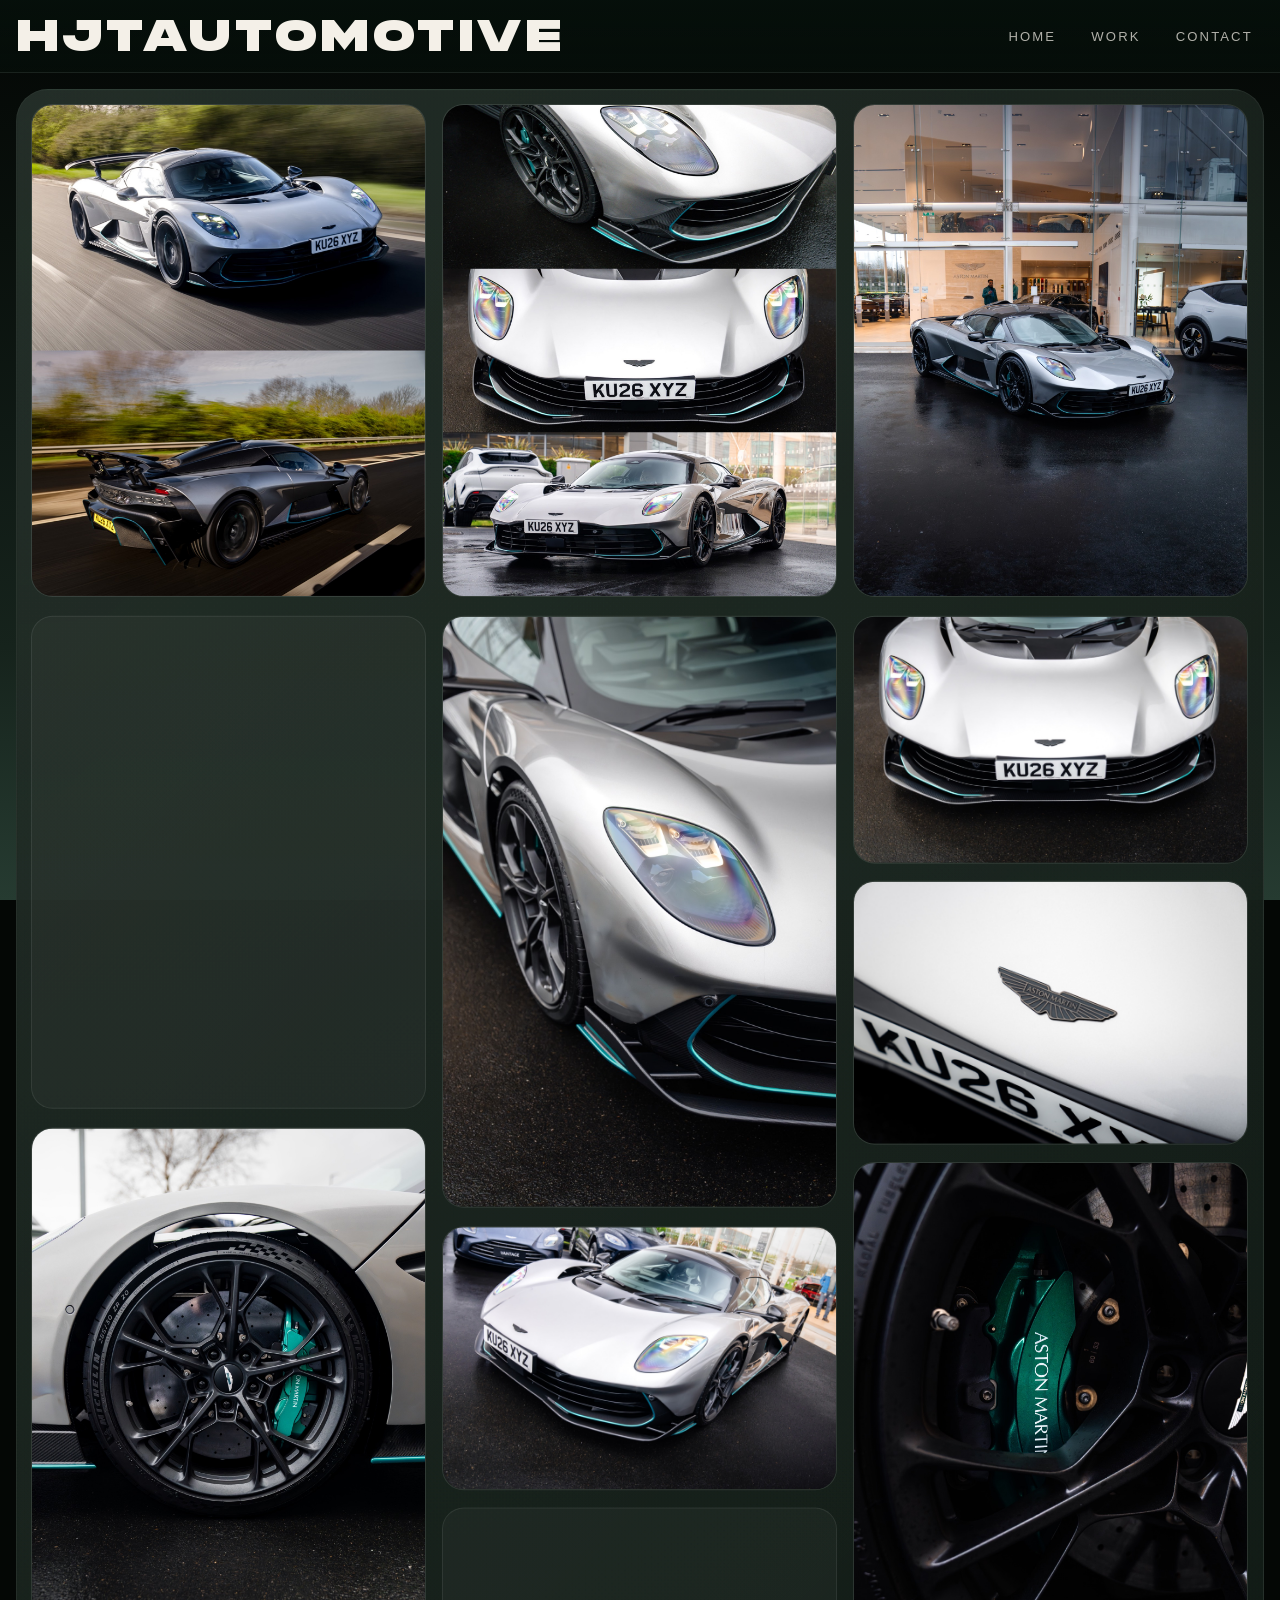
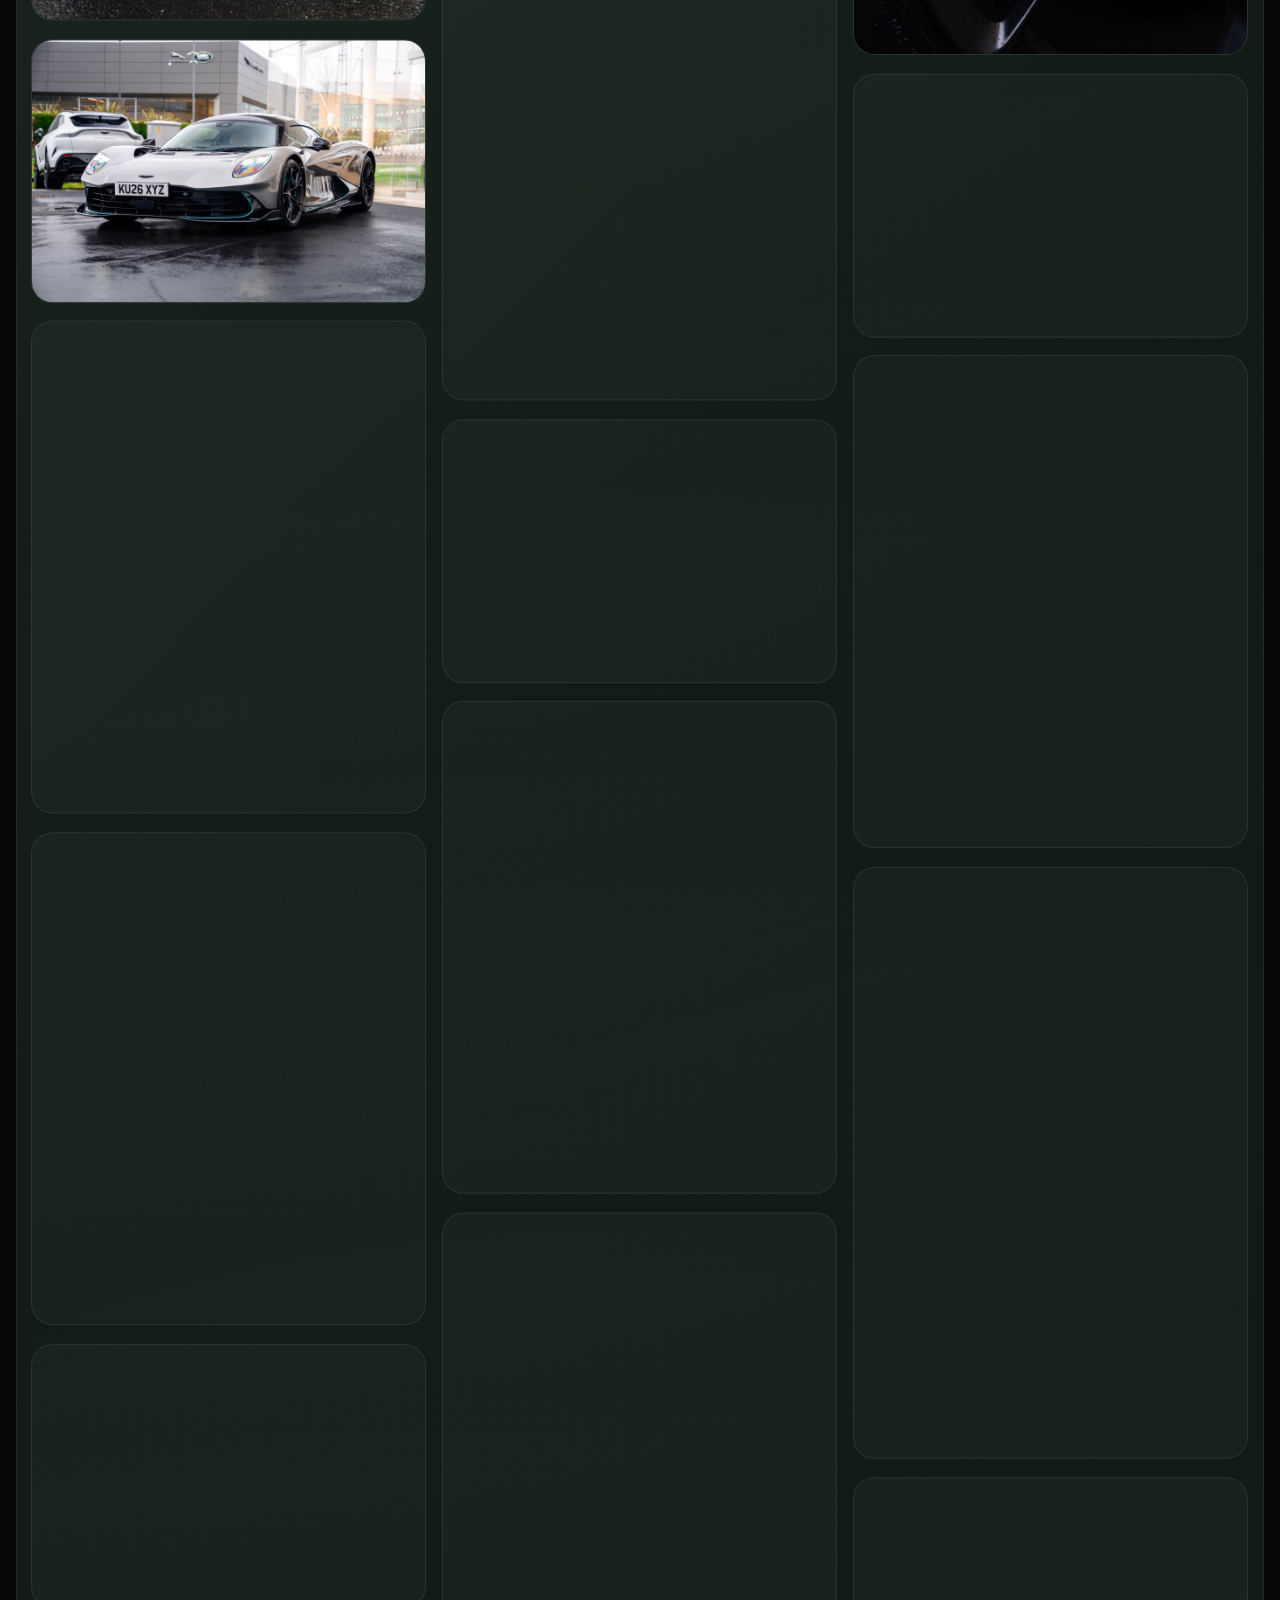
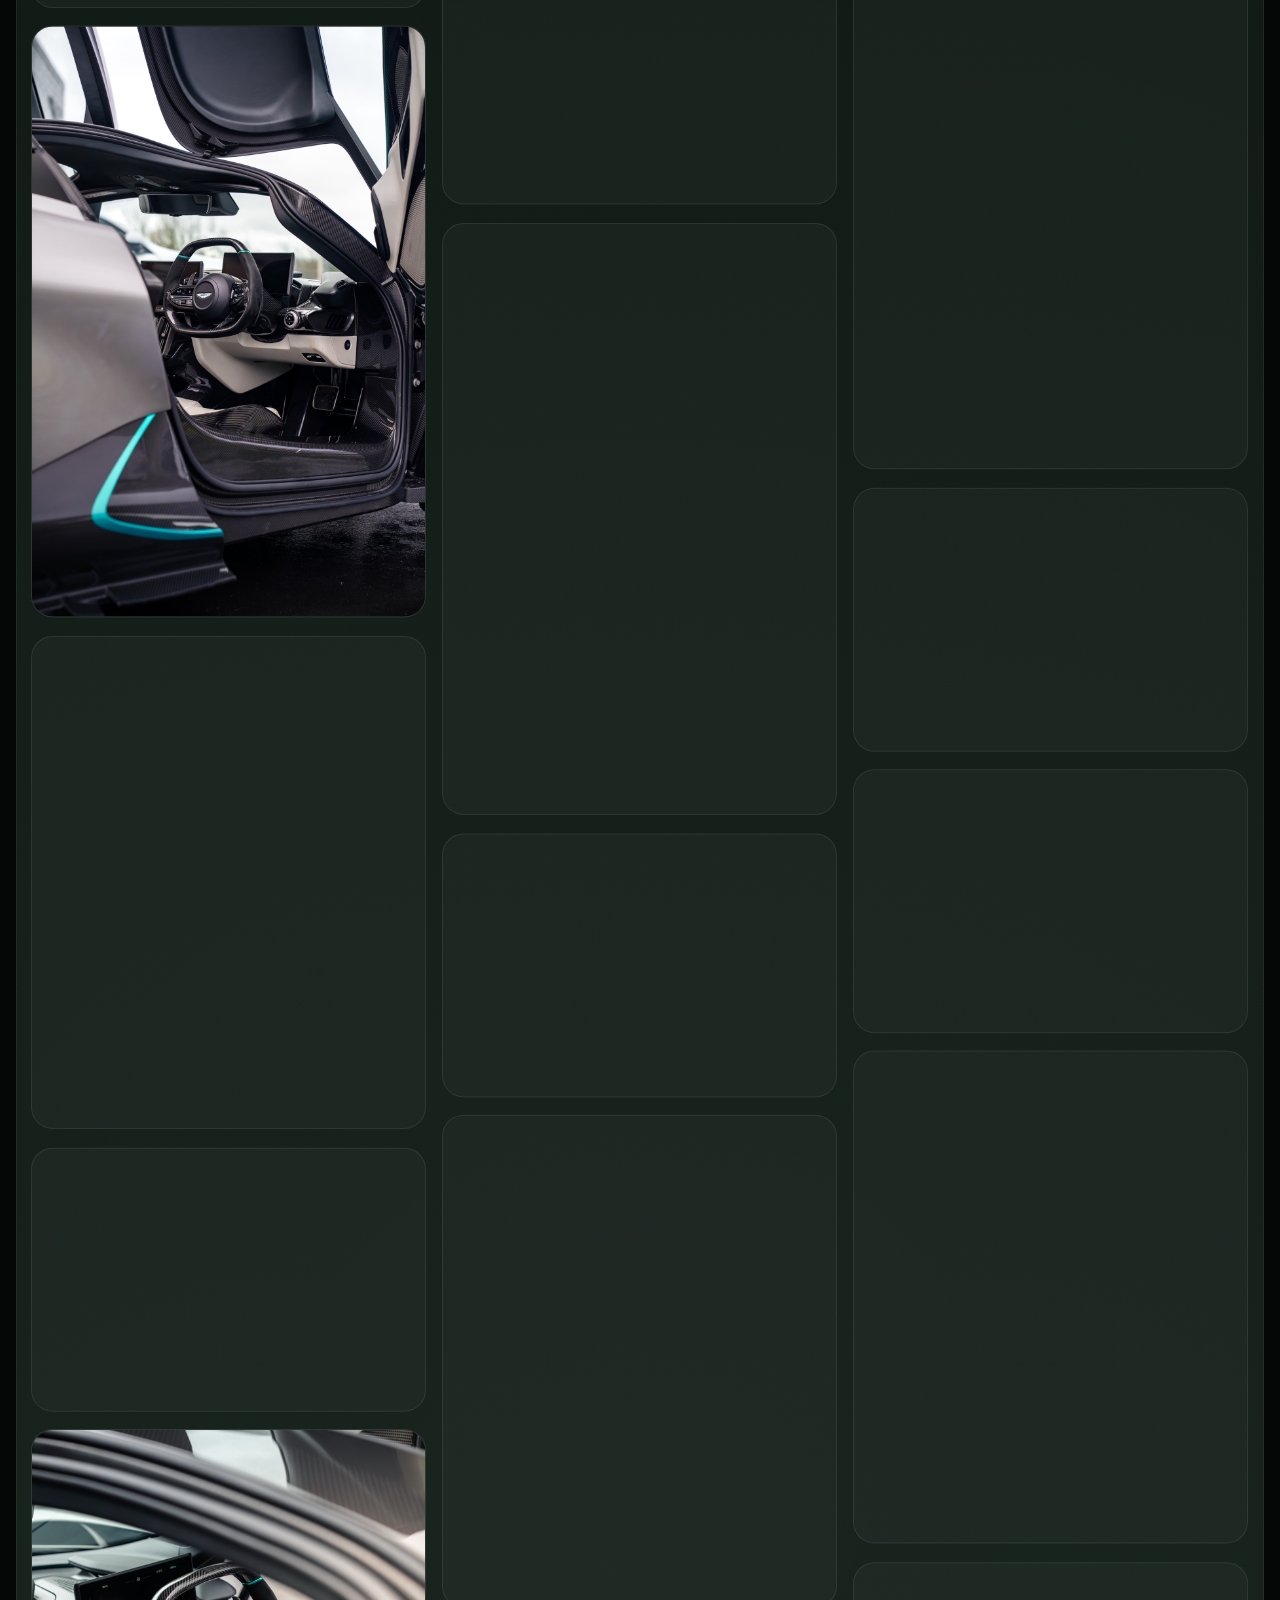
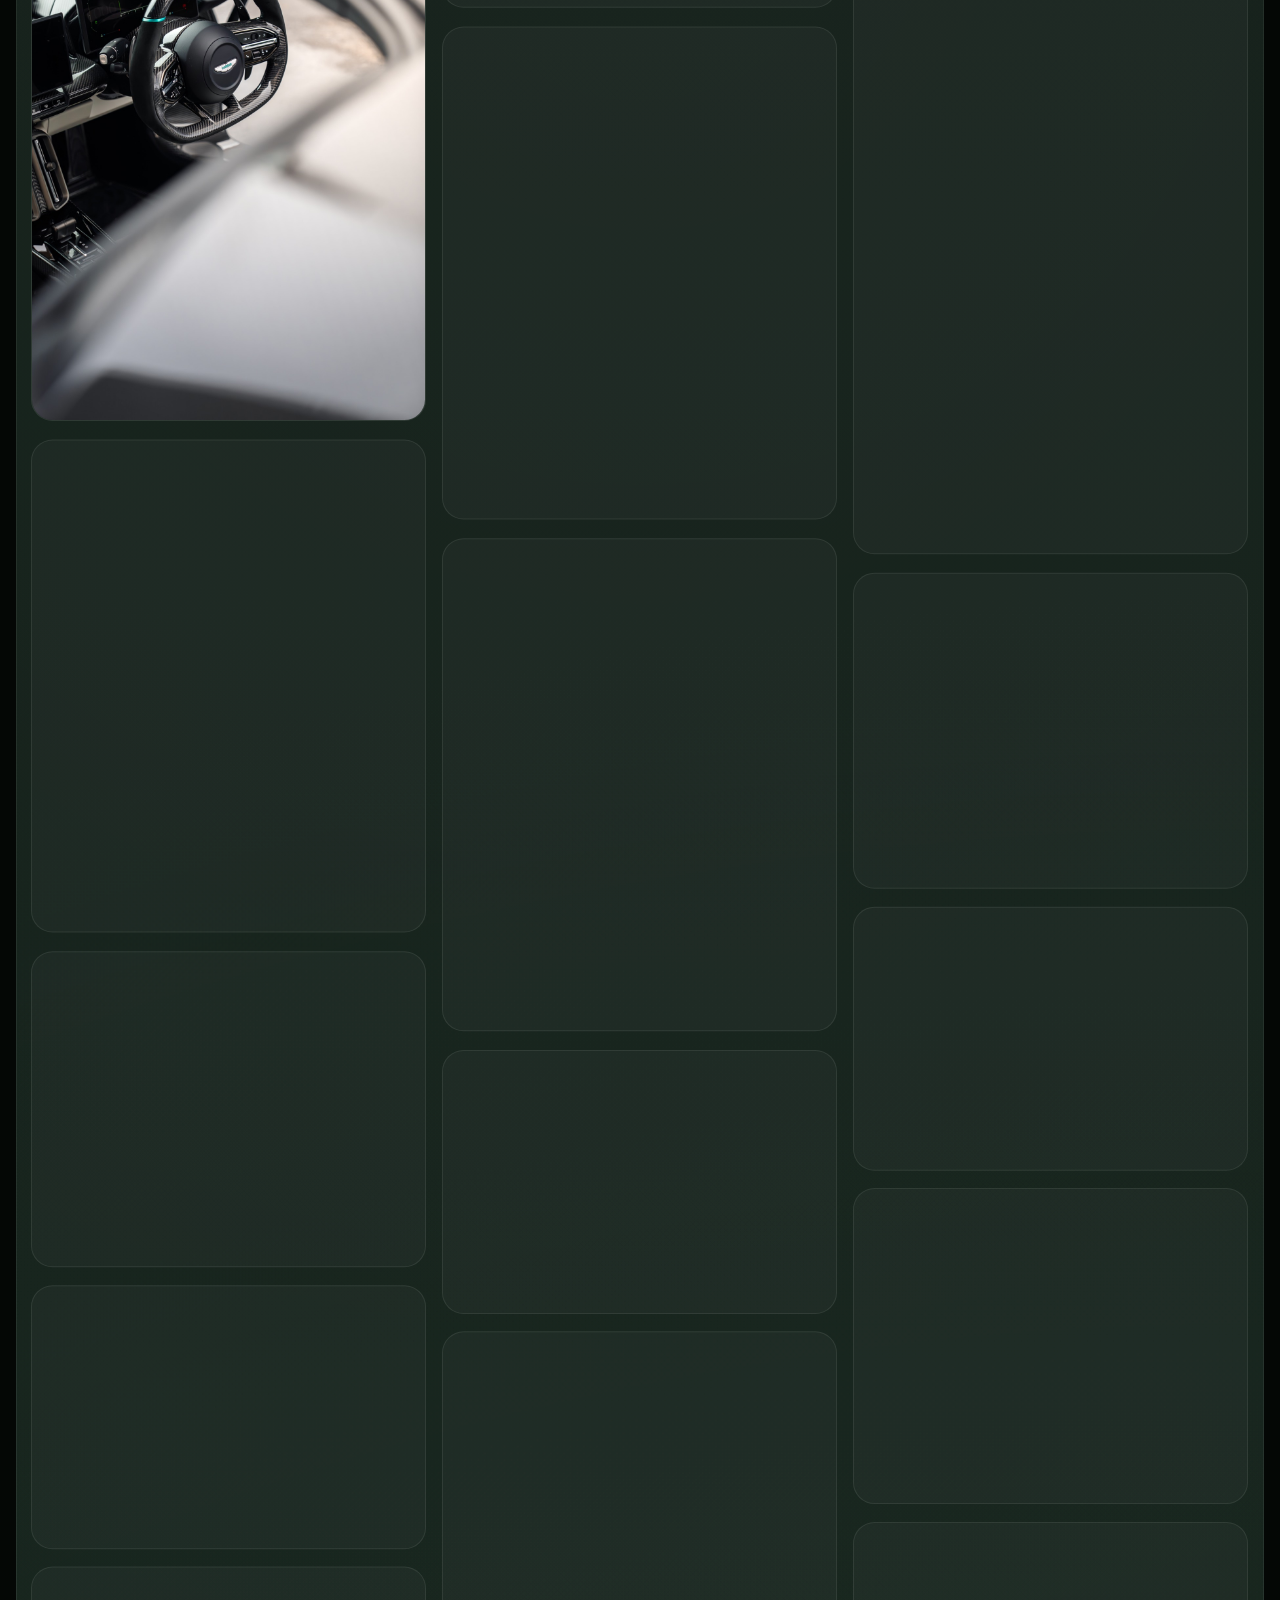
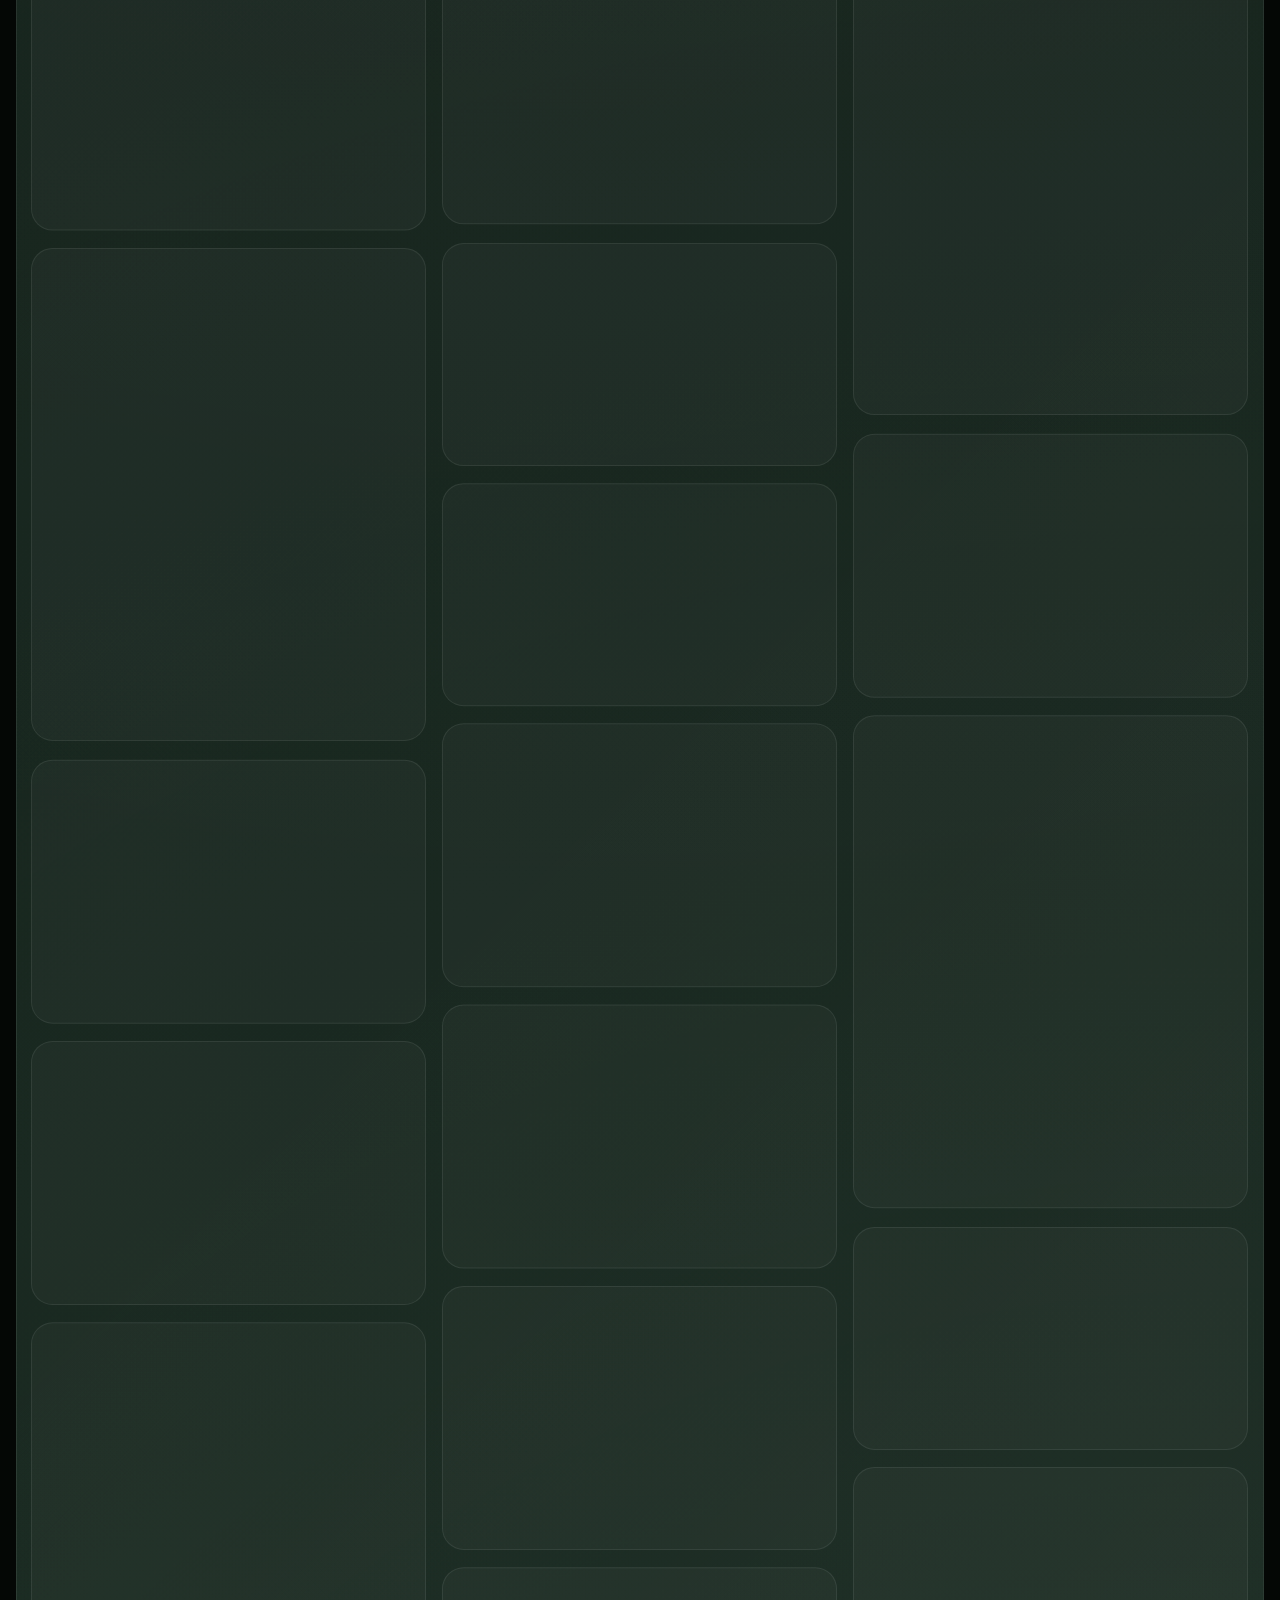
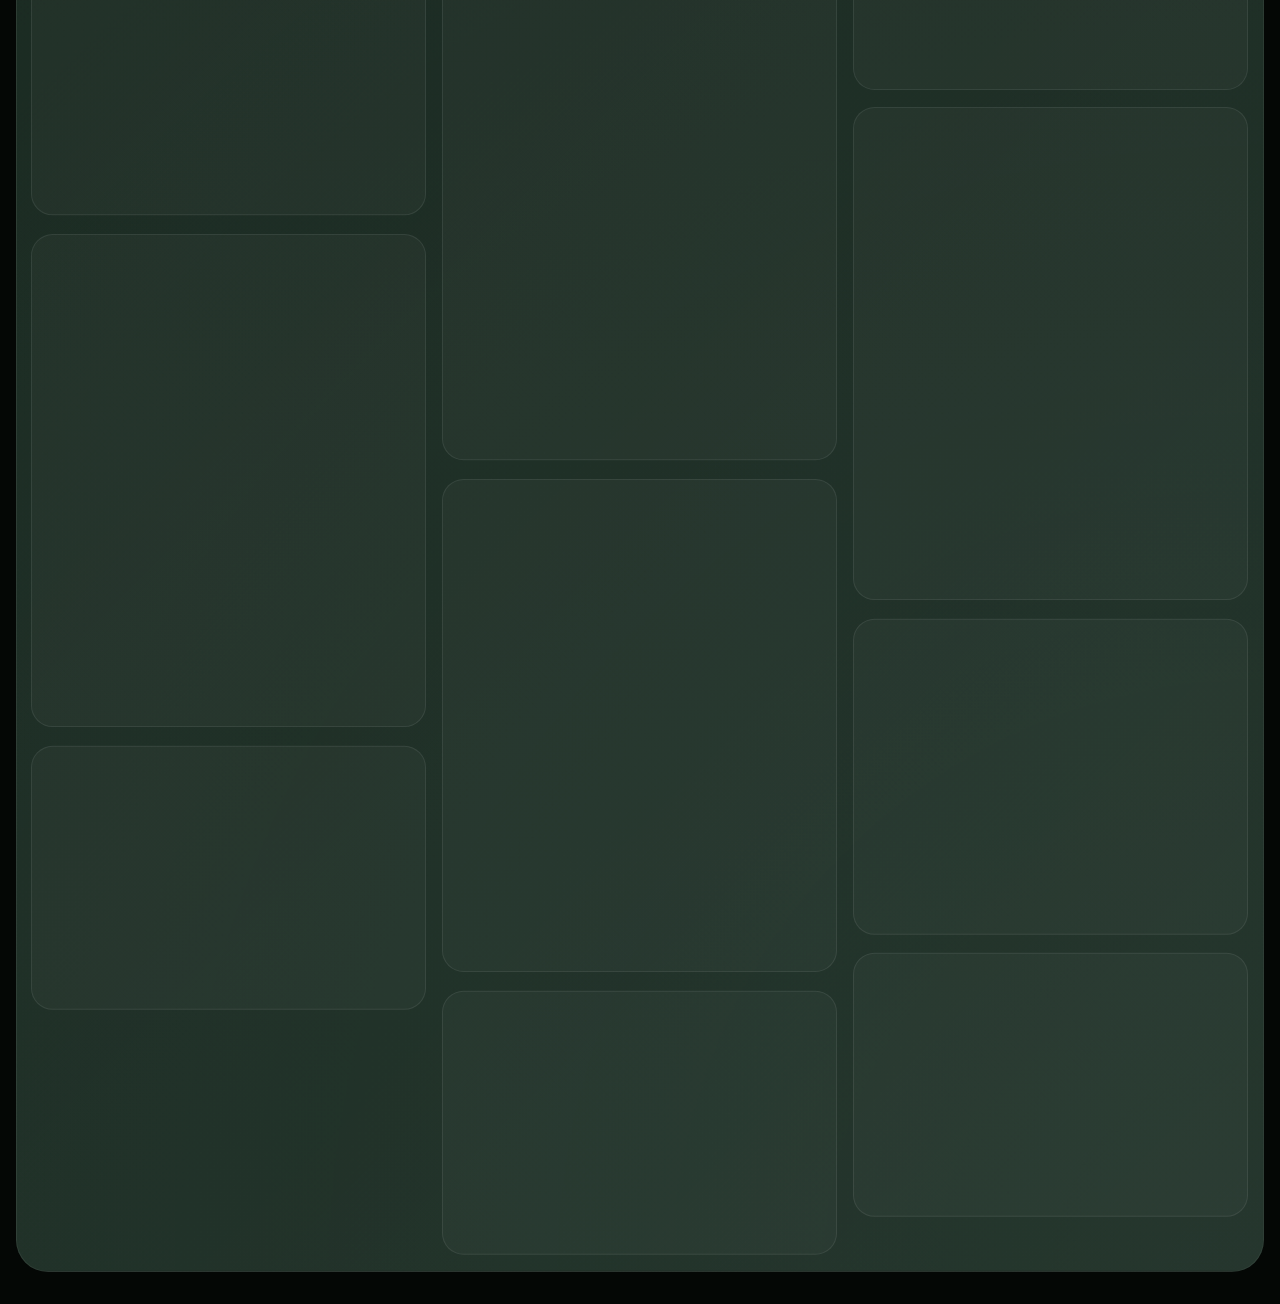
==== commit f094c3bc: "Update testimonial roller & add memorial" ====
--- a/aston-martin-valhalla.html
+++ b/aston-martin-valhalla.html
@@ -5,7 +5,7 @@
   <meta name="viewport" content="width=device-width, initial-scale=1.0">
   <meta name="google" content="notranslate">
   <title>HJTAUTOMOTIVE Aston Martin Valhalla</title>
-  <link rel="stylesheet" href="./styles/main.css">
+  <link rel="stylesheet" href="./styles/main.css?v=20260423">
 </head>
 <body class="category-page">
   <header class="site-header">
@@ -97,6 +97,6 @@
       </section>
     </section>
   </main>
-  <script src="./scripts/main.js"></script>
+  <script src="./scripts/main.js?v=20260423"></script>
 </body>
 </html>
--- a/styles/main.css
+++ b/styles/main.css
@@ -376,6 +376,7 @@
 
 .testimonials,
 .work,
+.memorial,
 .contact,
 .page-main {
   position: relative;
@@ -397,6 +398,47 @@
   opacity: calc(0.35 + (var(--testimonial-progress) * 0.65));
   transform: translateY(calc(36px - (var(--testimonial-progress) * 36px)));
   transition: opacity 180ms linear, transform 180ms linear;
+}
+
+.memorial {
+  padding: 1.25rem 0 2rem;
+}
+
+.memorial-layout {
+  display: grid;
+  grid-template-columns: minmax(0, 760px) minmax(0, 1fr);
+  gap: 0;
+  align-items: stretch;
+}
+
+.memorial-panel {
+  border-radius: 1.6rem 0 0 1.6rem;
+  overflow: hidden;
+}
+
+.memorial-panel img {
+  width: 100%;
+  height: 100%;
+  display: block;
+  object-fit: cover;
+}
+
+.memorial-copy {
+  display: flex;
+  align-items: center;
+  justify-content: center;
+  text-align: center;
+  padding: 1.5rem 2.25rem;
+  border-radius: 0 1.6rem 1.6rem 0;
+  border: 1px solid rgba(255, 255, 255, 0.08);
+  background: rgba(255, 255, 255, 0.02);
+}
+
+.memorial-copy h2 {
+  margin: 0;
+  font-size: clamp(2.4rem, 5vw, 4.8rem);
+  line-height: 0.92;
+  font-weight: 800;
 }
 
 .contact {
@@ -456,9 +498,26 @@
 
 .marquee-row {
   position: relative;
-  overflow: hidden;
+  overflow-x: auto;
+  overflow-y: hidden;
   mask-image: linear-gradient(90deg, transparent, black 8%, black 92%, transparent);
   margin-top: 2rem;
+  cursor: grab;
+  touch-action: none;
+  scrollbar-width: none;
+  -ms-overflow-style: none;
+  -webkit-user-select: none;
+  user-select: none;
+}
+
+.marquee-row.is-dragging {
+  cursor: grabbing;
+}
+
+.marquee-row::-webkit-scrollbar {
+  display: none;
+  width: 0;
+  height: 0;
 }
 
 .marquee-track {
@@ -466,11 +525,11 @@
   align-items: center;
   gap: 1rem;
   width: max-content;
-  animation: testimonial-marquee 22s linear infinite;
-  animation-play-state: running;
+  animation: none;
 }
 
 .testimonial-pill {
+  flex: 0 0 auto;
   min-width: 30rem;
   max-width: 30rem;
   padding: 1.45rem 1.5rem;
@@ -478,6 +537,8 @@
   border: 1px solid rgba(255, 255, 255, 0.12);
   background: linear-gradient(180deg, rgba(255, 255, 255, 0.06), rgba(255, 255, 255, 0.04));
   text-align: center;
+  -webkit-user-select: none;
+  user-select: none;
 }
 
 .testimonial-pill span {
@@ -495,6 +556,7 @@
   text-transform: uppercase;
   color: rgba(244, 240, 232, 0.9);
 }
+
 
 .work-grid {
   display: grid;
@@ -1204,6 +1266,16 @@
   height: auto;
   display: block;
   object-fit: contain;
+}
+
+.gallery-card-video {
+  aspect-ratio: var(--video-aspect, 4 / 5);
+}
+
+.gallery-card-video video {
+  width: 100%;
+  height: 100%;
+  object-fit: cover;
 }
 
 .gallery-grid.is-masonry .gallery-card {
@@ -1737,12 +1809,40 @@
   }
 
   .testimonials,
+  .memorial,
   .contact,
   .page-main,
   .category-page .page-main {
     width: calc(100% - 1rem);
   }
 
+  .memorial-layout {
+    grid-template-columns: 1fr;
+    gap: 0;
+  }
+
+  .memorial-panel {
+    border-radius: 1.4rem 1.4rem 0 0;
+  }
+
+  .memorial-panel img {
+    height: auto;
+  }
+
+  .memorial-copy {
+    text-align: left;
+    justify-content: flex-start;
+    align-items: flex-start;
+    padding: 1.1rem;
+    border-radius: 0 0 1.4rem 1.4rem;
+    border-top: 0;
+  }
+
+  .memorial-copy h2 {
+    font-size: clamp(2rem, 8vw, 3.2rem);
+    line-height: 0.95;
+  }
+
   .section-heading,
   .section-heading-left {
     align-items: flex-start;
@@ -1760,7 +1860,6 @@
 
   .marquee-track {
     gap: 0.75rem;
-    animation-duration: 28s;
   }
 
   .testimonial-pill {
